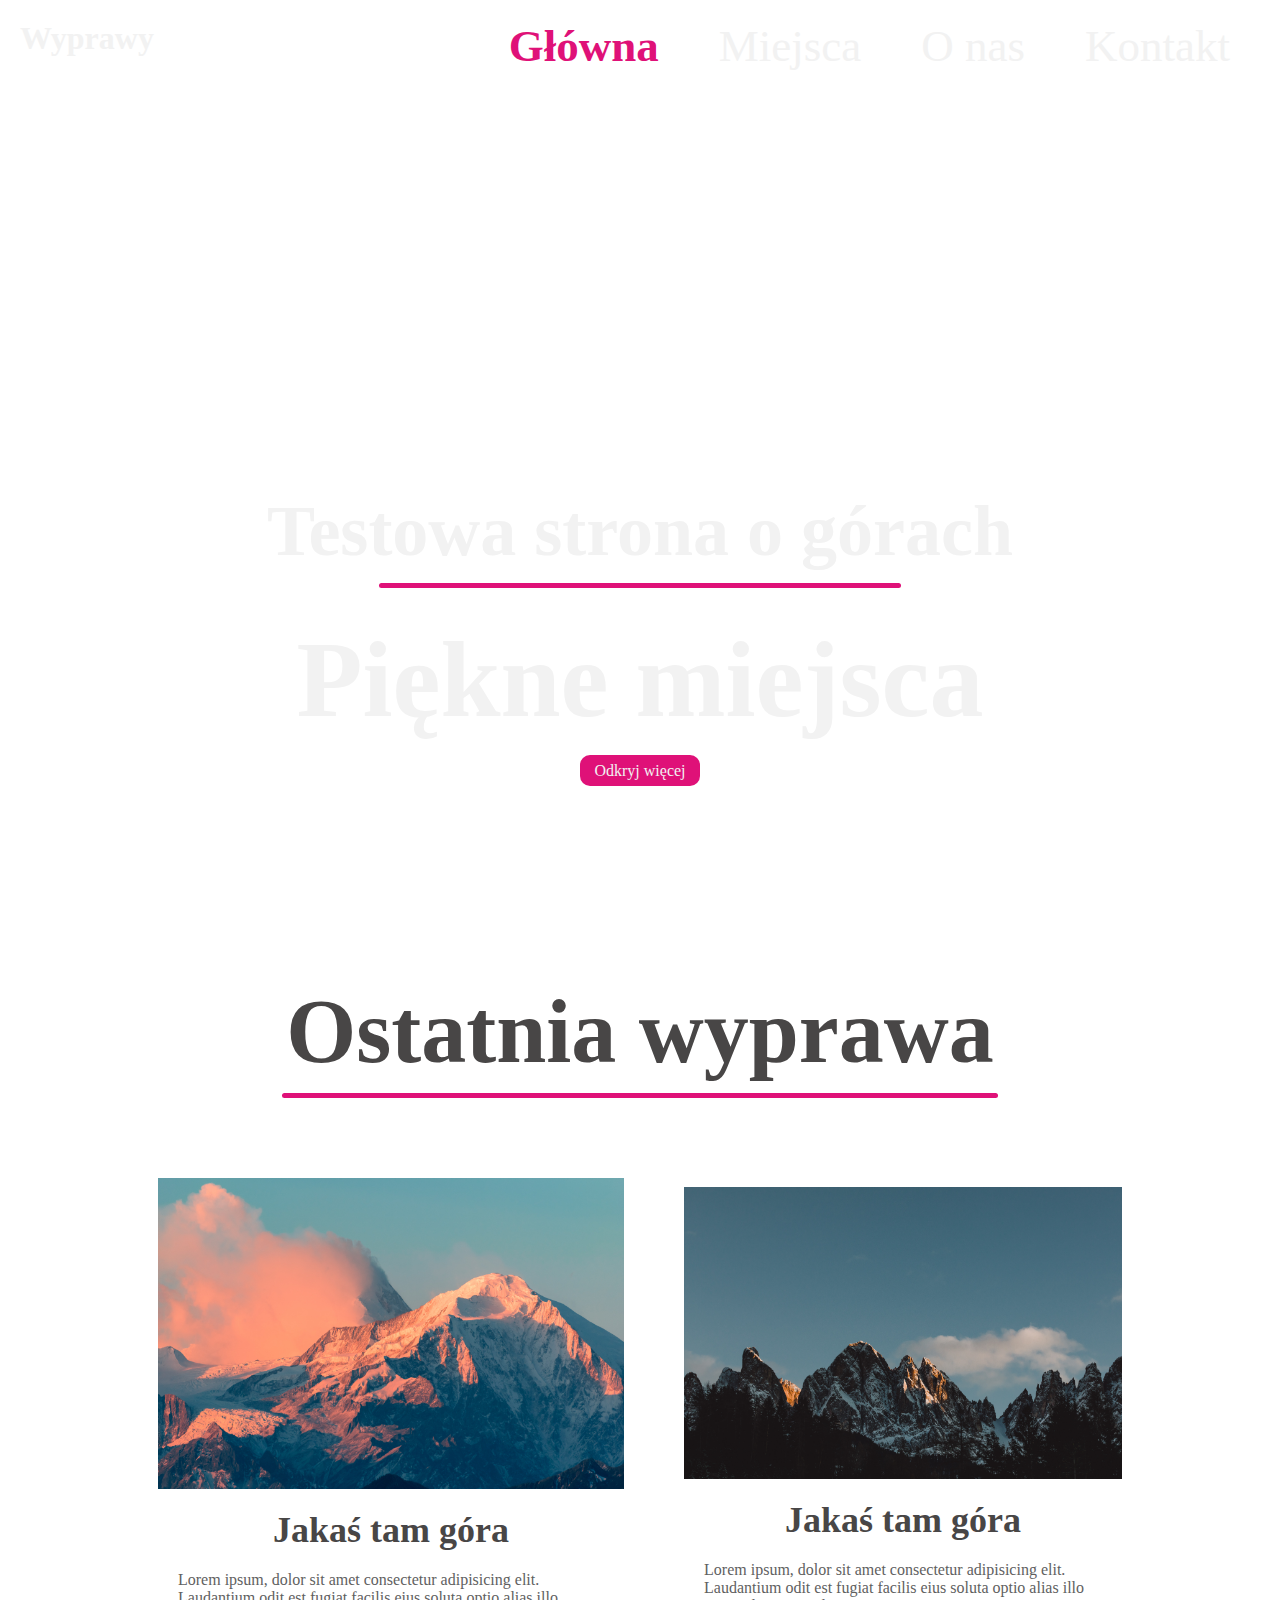
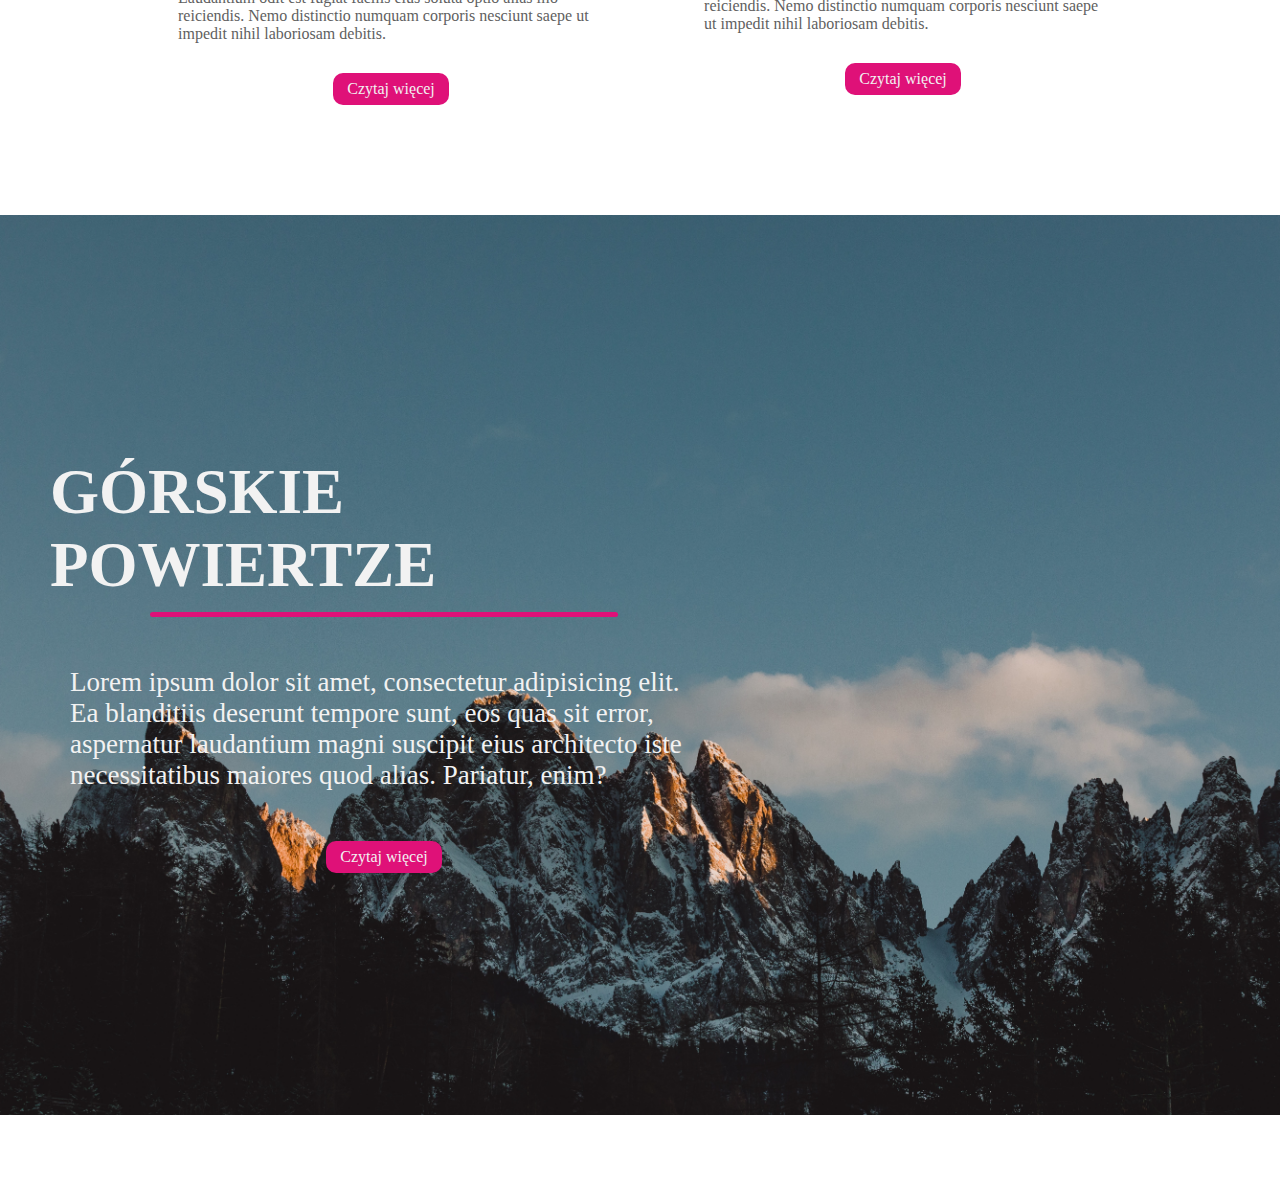
==== index.html @ 66a8bc94 "Sekcja postów, środkowa sekcja." ====
<!DOCTYPE html>
<html lang="pl">
<head>
    <meta charset="UTF-8">
    <meta http-equiv="X-UA-Compatible" content="IE=edge">
    <meta name="viewport" content="width=device-width, initial-scale=1.0">
    <link rel="stylesheet" href="./stle.css">
    <title>W górach</title>
</head>
<body>
    <nav class="navbar">
        <h1 class="logo">Wyprawy</h1>
        <ul href="" class="navlinks">
            <li class="active"><a href="#"></a>Główna</li>
            <li><a href="#"></a>Miejsca</li>
            <li><a href="#"></a>O nas</li>
            <li><a href="#"></a>Kontakt</li>
        </ul>
        <img src="./img/logo.png" alt="menu" id="menu" class="menu">
    </nav>

    <header>
        <div class="header-content">
            <h2>Testowa strona o górach</h2>
            <div class="line"></div>
            <h1>Piękne miejsca</h1>
            <a href="" class="more">Odkryj więcej</a>
        </div>
    </header>

    <section class="last">
        <div class="title">
            <h1>Ostatnia wyprawa</h1>
            <div class="line"></div>
        </div>
        <div class="row">
            <div class="col">
                <img src="./img/1.jpg" alt="" class="">
                <h4>Jakaś tam góra</h4>
                <p>Lorem ipsum, dolor sit amet consectetur adipisicing elit. Laudantium odit est fugiat facilis eius soluta optio alias illo reiciendis. Nemo distinctio numquam corporis nesciunt saepe ut impedit nihil laboriosam debitis.</p>
                <a href="" class="more">Czytaj więcej</a>
            </div>
                <div class="col">
                    <img src="./img/2.jpg" alt="" class="">
                    <h4>Jakaś tam góra</h4>
                    <p>Lorem ipsum, dolor sit amet consectetur adipisicing elit. Laudantium odit est fugiat facilis eius soluta optio alias illo reiciendis. Nemo distinctio numquam corporis nesciunt saepe ut impedit nihil laboriosam debitis.</p>
                    <a href="" class="more">Czytaj więcej</a>
                </div>
            </div>
        </div>
    </section>

    <section class="midsection">
        <div class="midcontent">
            <h1>GÓRSKIE POWIERTZE</h1>
            <div class="line"></div>
            <p>Lorem ipsum dolor sit amet, consectetur adipisicing elit. Ea blanditiis deserunt tempore sunt, eos quas sit error, aspernatur laudantium magni suscipit eius architecto iste necessitatibus maiores quod alias. Pariatur, enim?</p>
            <a href="" class="more">Czytaj więcej</a>
        </div>

    </section>


    <script src="./script.js" type="text/javascript"></script>
</body>
</html>
---- stle.css ----
*{
    margin: 0;
    padding: 0;
    box-sizing: border-box;

}

:root{
    --color: rgb(242, 242, 242);
    --pink: #df1178;
}

body, html{
    overflow-x: hidden;
}

@media only screen and (max-width: 850px){
    .menu{
        display: block !important;
    }
    .navbar{
        padding: 0px !important;
    }
    .logo{
        position: absolute;
        top: 30px;
        left: 30px;
    }
    .navlinks{
        flex-direction: column;
        width: 100%;
        height: 100vh;
        font-size: 30px;
        justify-content: center;
        background: #3b3b3b;
        transition: all 0.3s ease-out;
        margin-top: -100vh;
    }
    .mobile{
        margin-top: 0px;
        border-bottom-left-radius: 30%;
    }
    .navlinks li{
        margin: 30px auto !important;
    }

}

.menu{
    position: absolute;
    top: 20px;
    right: 20px;
    width: 50px;
    cursor: pointer;
    display: none;
}

.navbar{
    display: flex;
    justify-content: space-between;
    position: absolute;
    width: 100%;
    top: 0;
    left: 0;
    padding: 20px;
    color:var(--color);

}

.navlinks{
    display: flex;
    align-items: center;
    font-size: 5vmin;
}

.navlinks li{
    margin: 0 30px;
}

ul{
    list-style: none;
}

.active{
    color: var(--pink);
    font-weight: bold;
}

header{
    width: 100vw;
    height: 100vh;
    background-image: url("./img/4.jpg");
    background-position: bottom;
    background-size: cover;
    display: flex;
    align-items: flex-start;
    justify-content: center;
}

a{
    text-decoration: none;
}

.header-content{
    margin-top: auto;
    margin-bottom: 120px;
    color: var(--color);
    text-align: center;
}

.header-content h2{
    font-size: 8vmin;
}

.header-content h1{
    font-size: 12vmin;
    margin: 30px 0 20px 0;
}

.line{
    width: 70%;
    height: 5px;
    background: #df1178;
    margin: 10px auto;
    border-radius: 5px;
}

.more{
    padding: 7px 14px;
    background: #df1178;
    border-radius: 10px;
    color:var(--color);
}

section{
    width: 80%;
    margin: 80px auto;
}

.title{
    text-align: center;
    font-size: 5vmin;
    color: #484646;
}

.row{
    display: flex;
    align-items: center;
    width: 100%;
    justify-content: space-between;
}

.row .col {
    display: flex;
    flex-direction: column;
    align-items: center;
    margin: 30px;
}

.row .col img{
    width: 100%;
    object-fit: cover;
}

.last .row{
    margin-top: 50px;

}

h4{
    font-size: 4vmin;
    color: #484646;
    margin: 20px auto;
}

p{
    color: #5f5f5f;
    padding: 0px 20px;
}

.last .more{
    margin-top: 30px;
}

.midsection{
    display: flex;
    width: 100%;
    height: 100vh;
    background-image: url('./img/2.jpg');
    background-position: center;
    background-size: cover;
    background-repeat: no-repeat;
    align-items: center;
}

.midcontent{
    display: flex;
    width: 60%;
    padding: 50px;
    align-items: center;
    flex-direction: column;
    color: var(--color);
}

.midcontent h1{
    font-size: 7vmin;
}

.midcontent .line{
    margin-bottom: 50px;
}

.midcontent p{
    color:rgb(242, 242, 242);
    font-size: 3vmin;
}

.midcontent .more{
    margin-top: 50px;
}
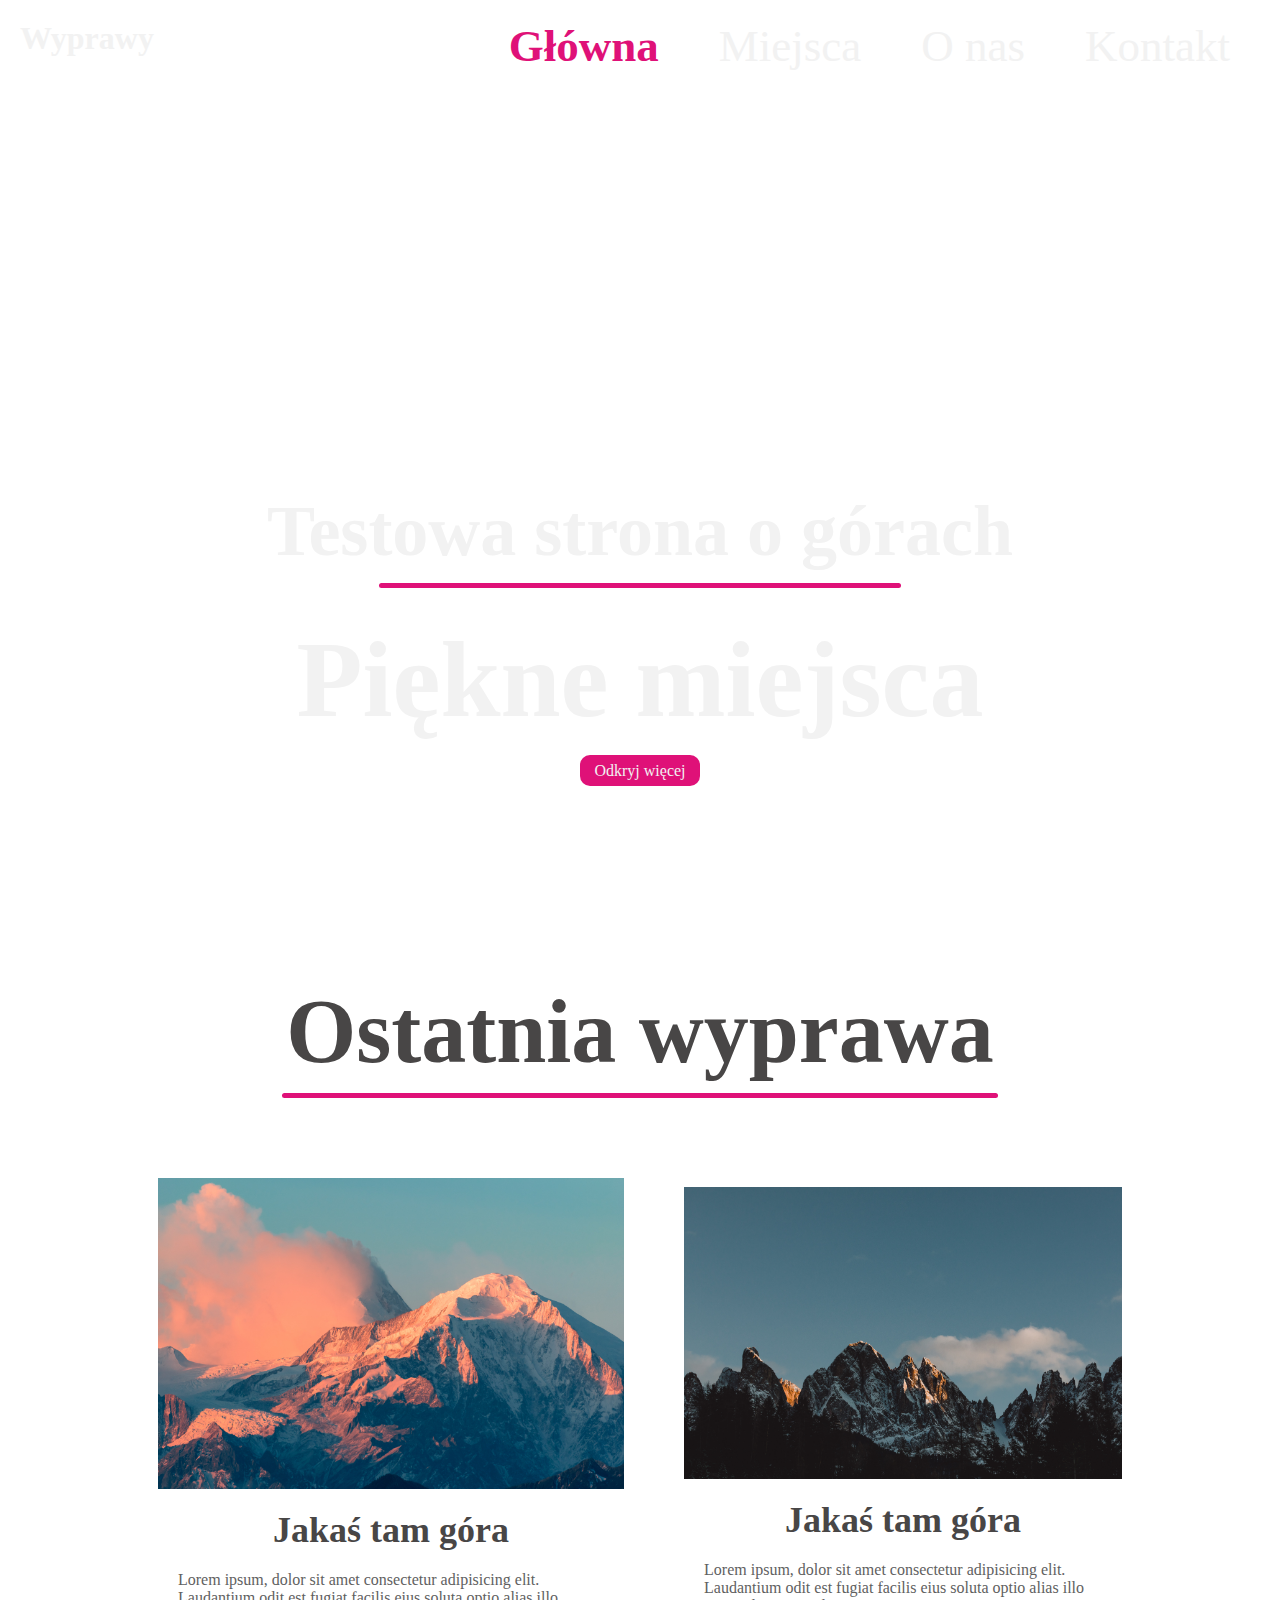
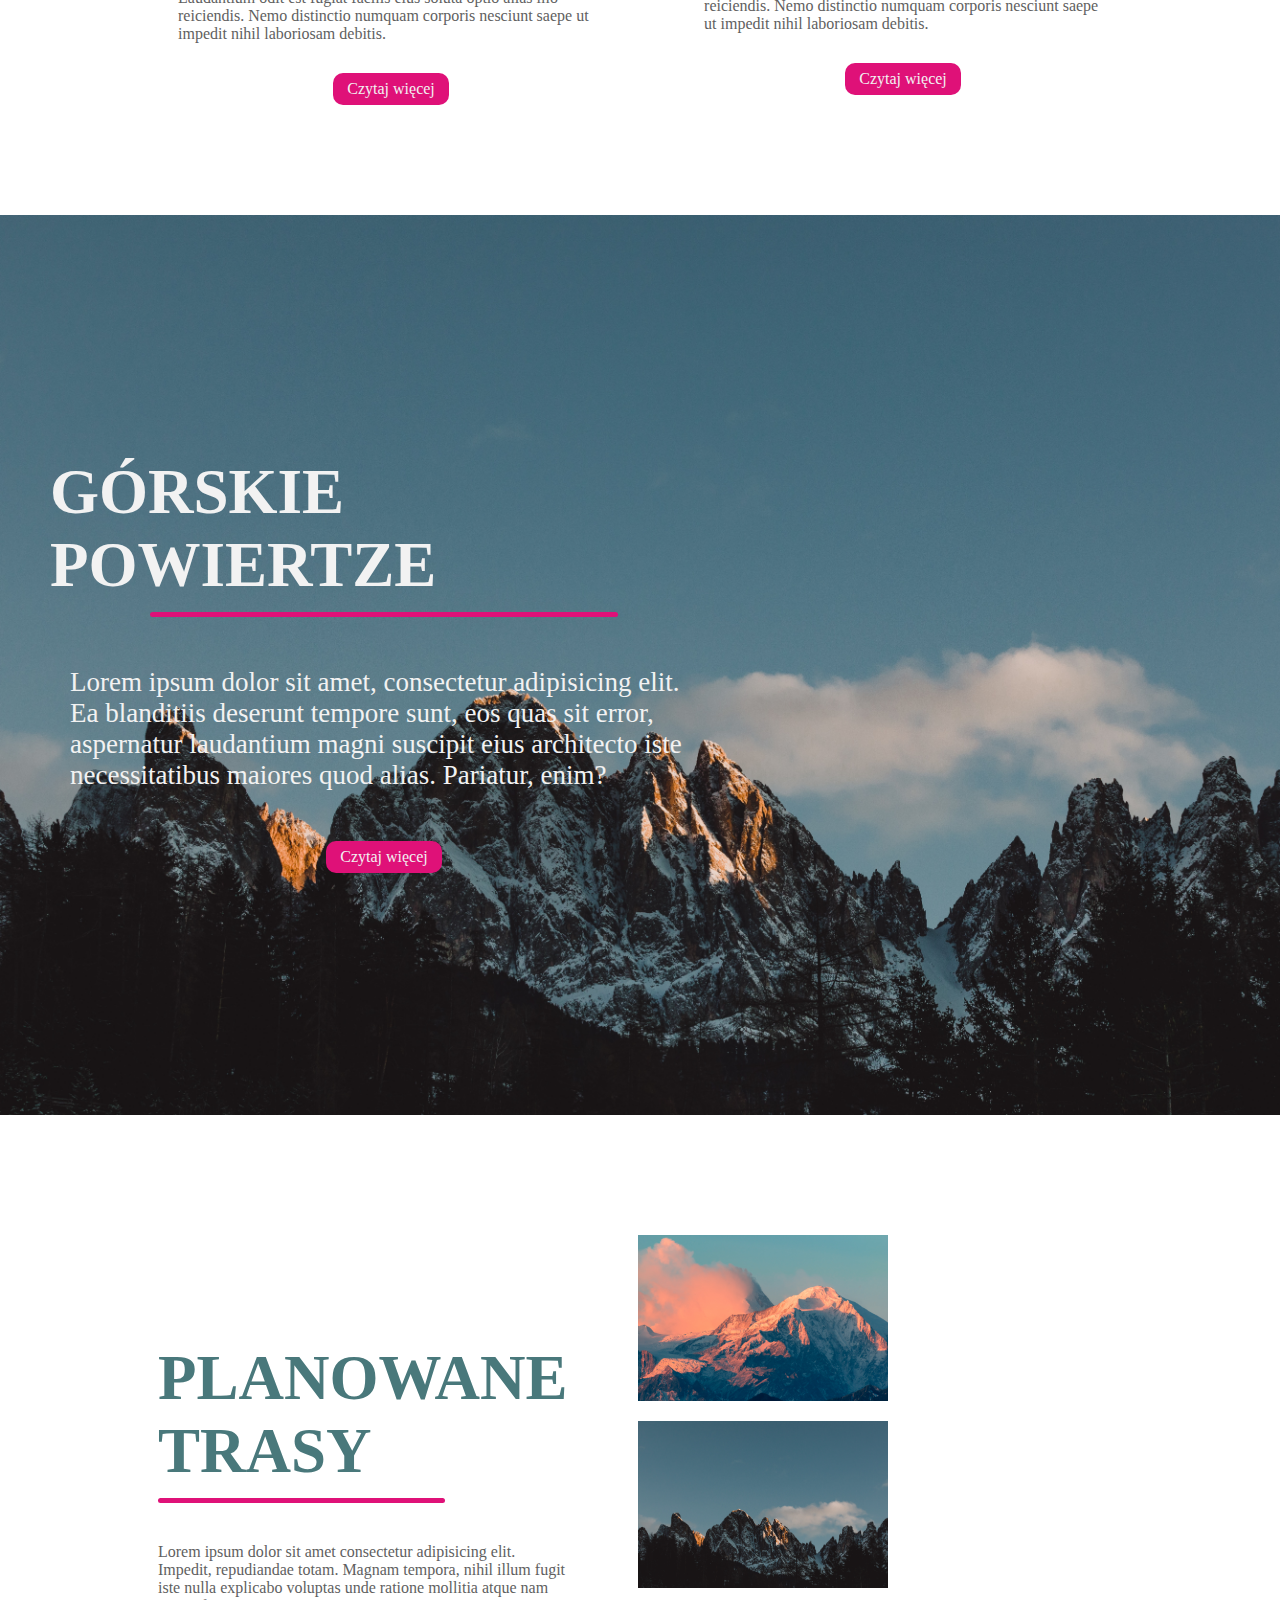
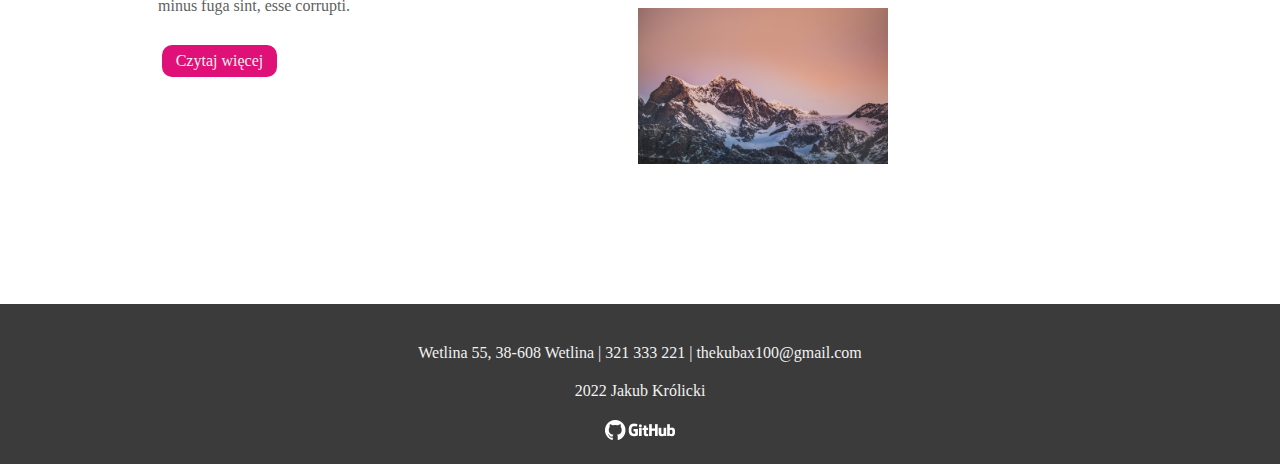
==== commit bcd260ba: "Sekcja galerii, stopka" ====
--- a/index.html
+++ b/index.html
@@ -60,6 +60,29 @@
 
     </section>
 
+    <section class="trips">
+        <div class="row">
+            <div class="col infocol">
+                <h1>PLANOWANE TRASY</h1>
+                <div class="line"></div>
+                <p>Lorem ipsum dolor sit amet consectetur adipisicing elit. Impedit, repudiandae totam. Magnam tempora, nihil illum fugit iste nulla explicabo voluptas unde ratione mollitia atque nam minus fuga sint, esse corrupti.</p>
+                <a href="" class="more">Czytaj więcej</a>
+            </div>
+            <div class="col imgcol">
+                <div class="gallery">
+                    <img src="./img/1.jpg" alt="" >
+                    <img src="./img/2.jpg" alt="" >
+                    <img src="./img/3.jpg" alt="" >
+                    <img src="./img/4.jpg" alt="" >
+                </div>
+            </div>
+        </div>
+    </section>
+
+    <section class="footer">
+        <p>Wetlina 55, 38-608 Wetlina | 321 333 221 | thekubax100@gmail.com</p>
+        <p>2022 Jakub Królicki</p><a href="https://github.com/Krolicki"><img src="./img/github2.png" alt=""></a>
+    </section>
 
     <script src="./script.js" type="text/javascript"></script>
 </body>
--- a/stle.css
+++ b/stle.css
@@ -217,4 +217,62 @@
 
 .midcontent .more{
     margin-top: 50px;
+}
+
+.trips .gallery{
+    display: flex !important;
+    flex-wrap: wrap !important;
+    width: 100%;
+    align-items: center;
+}
+
+.infocol{
+    width: 40%
+}
+
+.infocol .line{
+    margin-left: 0;
+}
+
+.infocol p{
+    padding: 0;
+    margin: 30px auto;
+}
+
+.infocol .more{
+    margin-left: -70%;
+}
+
+.imgcol{
+    width: 60%;
+}
+
+.infocol h1{
+   font-size: 7vmin;
+   color: #49787b; 
+}
+
+.gallery img{
+    max-width: 250px !important;
+    object-fit: cover;
+    margin: 10px;
+}
+
+.footer{
+    width: 100%;
+    min-height: 100px;
+    padding: 20px 80px;
+    margin: 0;
+    background: #3b3b3b;
+    text-align: center;
+}
+
+.footer p{
+    color: var(--color);
+    margin: 20px auto;
+    padding: 20px auto;
+}
+
+.footer img{
+    max-width: 70px;
 }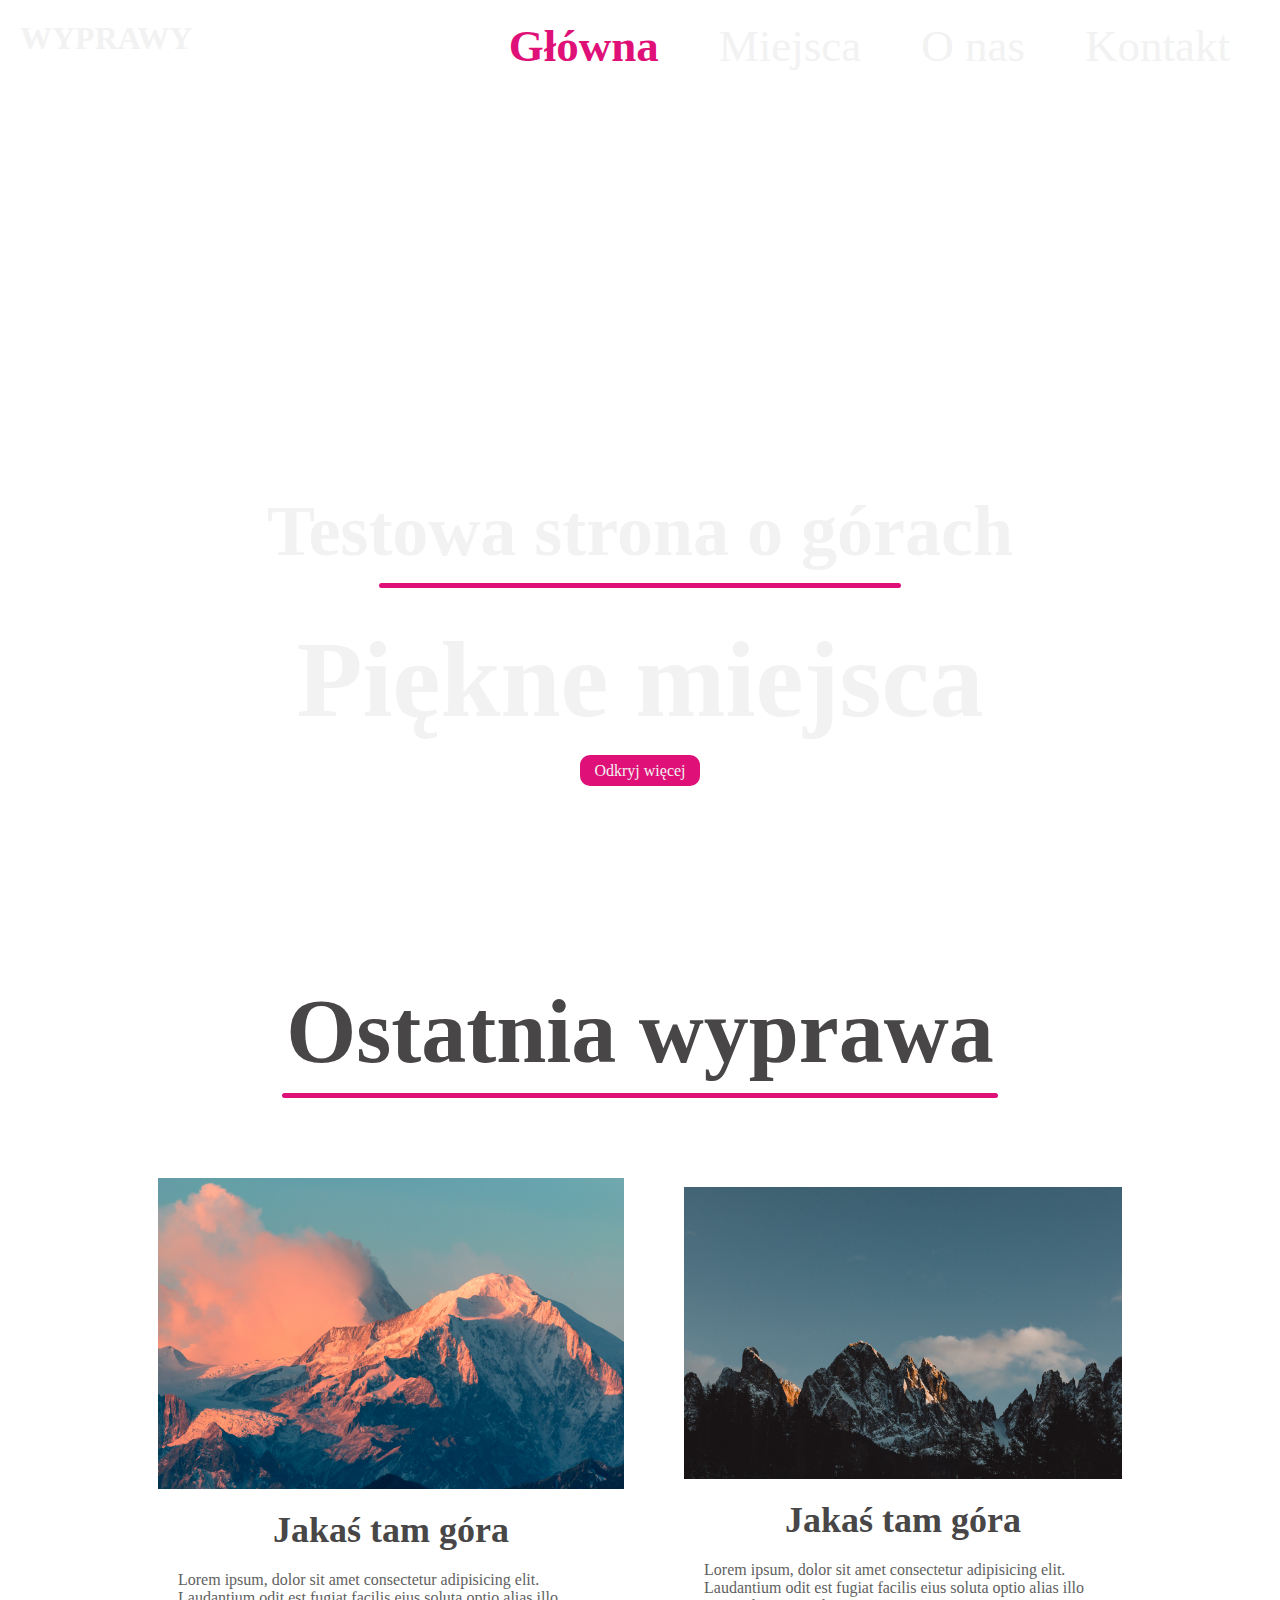
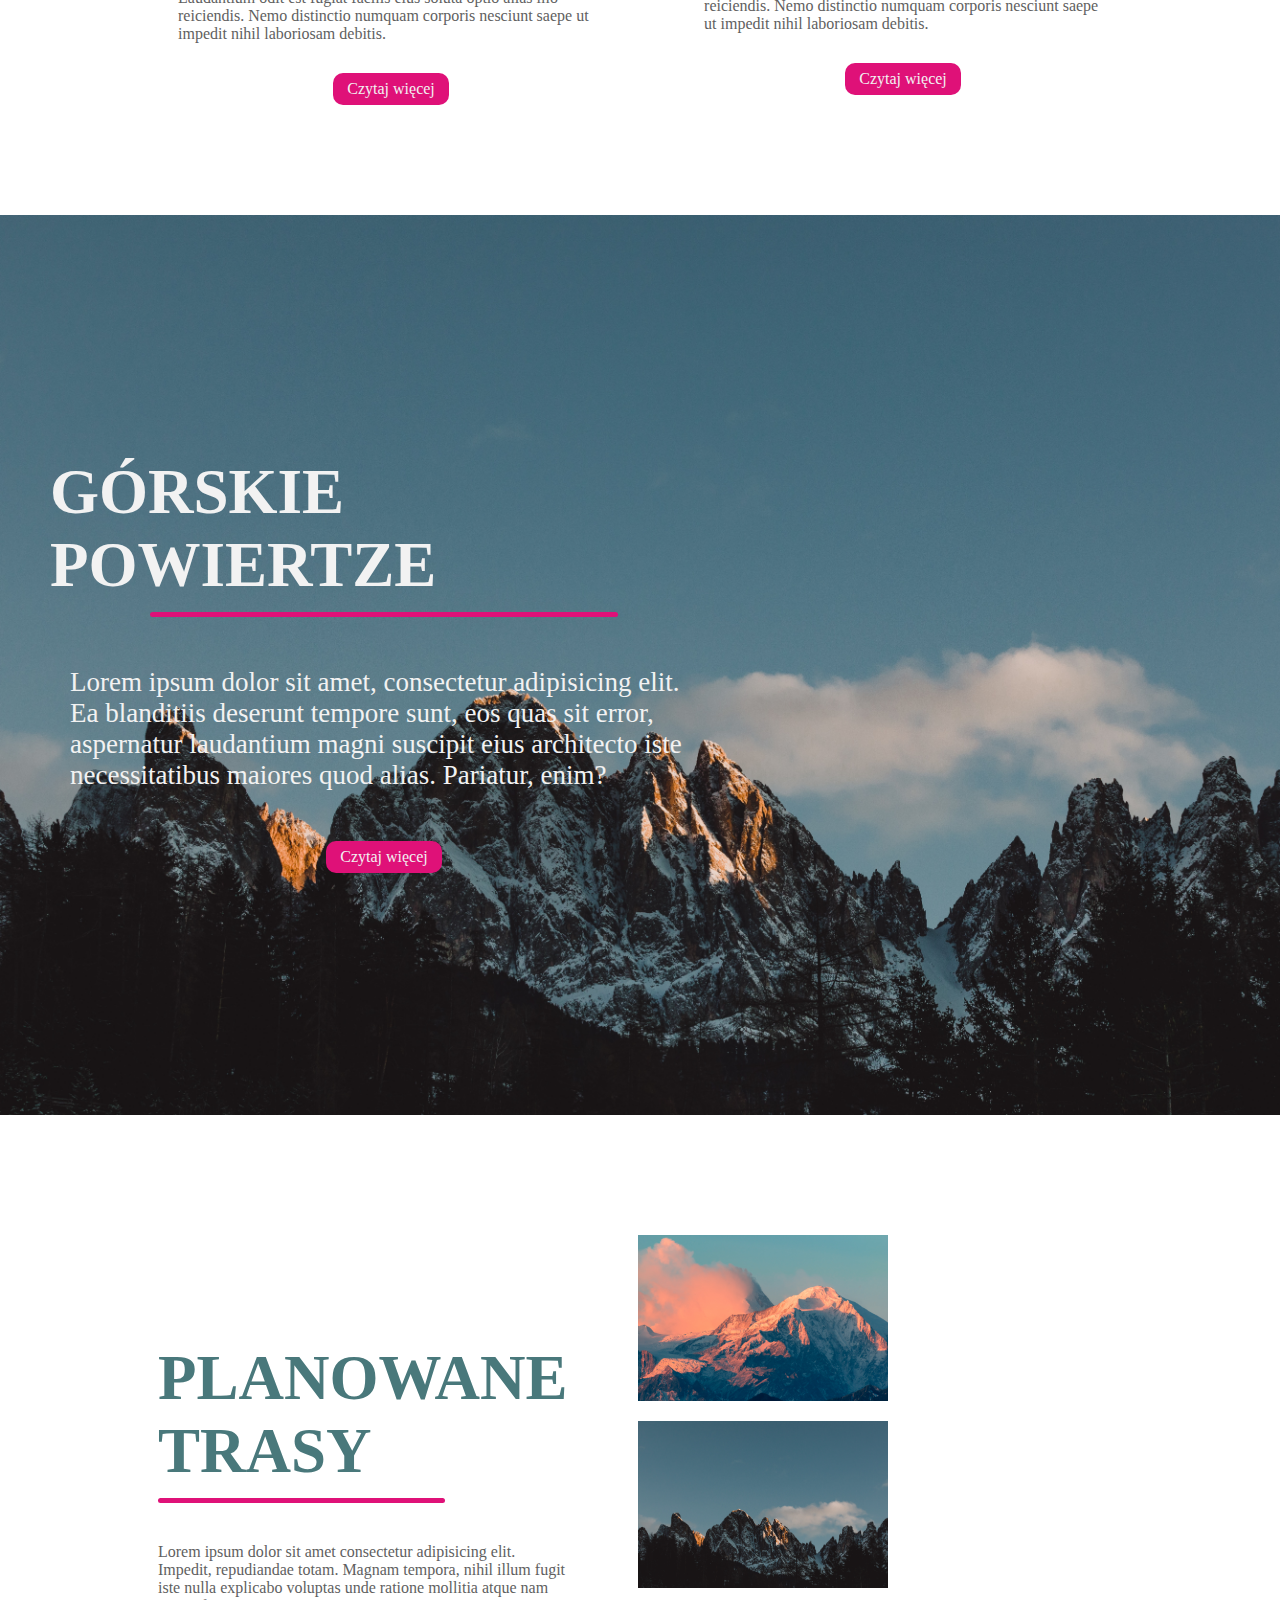
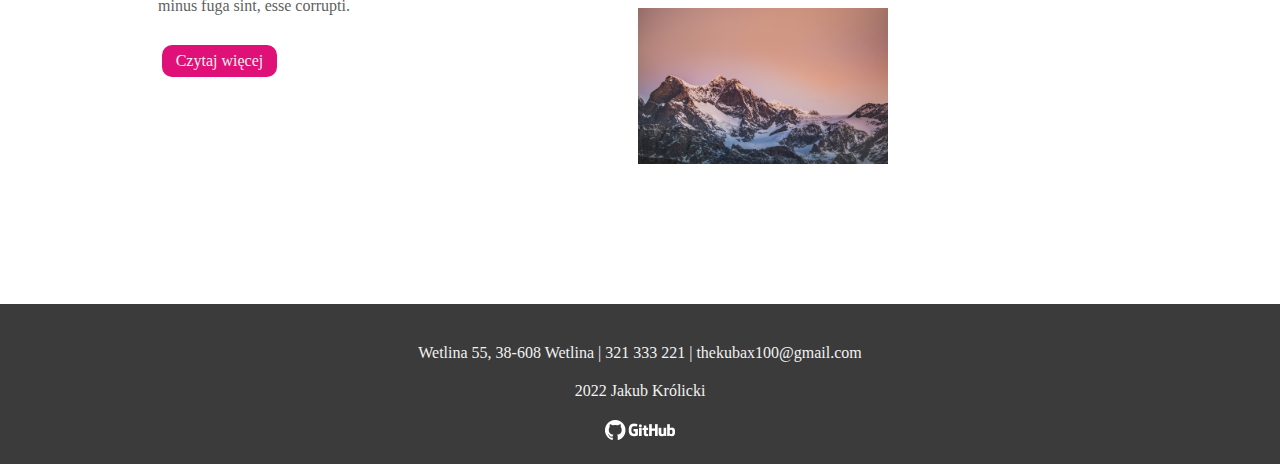
==== commit 28cce658: "Strona główna - wersja mobilna" ====
--- a/index.html
+++ b/index.html
@@ -9,7 +9,7 @@
 </head>
 <body>
     <nav class="navbar">
-        <h1 class="logo">Wyprawy</h1>
+        <h1 class="logo">WYPRAWY</h1>
         <ul href="" class="navlinks">
             <li class="active"><a href="#"></a>Główna</li>
             <li><a href="#"></a>Miejsca</li>
@@ -81,7 +81,8 @@
 
     <section class="footer">
         <p>Wetlina 55, 38-608 Wetlina | 321 333 221 | thekubax100@gmail.com</p>
-        <p>2022 Jakub Królicki</p><a href="https://github.com/Krolicki"><img src="./img/github2.png" alt=""></a>
+        <p>2022 Jakub Królicki</p><a href="https://github.com/Krolicki">
+        <img src="./img/github2.png" alt=""></a>
     </section>
 
     <script src="./script.js" type="text/javascript"></script>
--- a/stle.css
+++ b/stle.css
@@ -12,6 +12,7 @@
 
 body, html{
     overflow-x: hidden;
+    scroll-behavior: smooth;
 }
 
 @media only screen and (max-width: 850px){
@@ -43,8 +44,27 @@
     .navlinks li{
         margin: 30px auto !important;
     }
-
-}
+    .row{
+        flex-direction: column;
+    }
+    .col img{
+        max-width: 90%;
+    }
+    .midcontent{
+        width: 100% !important;
+        text-align: center;
+    }
+    .gallery{
+        justify-content: center;
+        align-items: center;
+    }
+    .gallery img{
+        width: 100%;
+    }
+    .footer{
+        padding: 10px;
+    }
+}/* end of mobile */
 
 .menu{
     position: absolute;
@@ -275,4 +295,22 @@
 
 .footer img{
     max-width: 70px;
+}
+
+img{
+    transition: transform .3s ease;
+}
+
+img:hover{
+    transform: scale(1.1);
+}
+
+.more:hover{
+    background: var(--color);
+    color: var(--pink);
+    box-shadow: 2px 2px 5px rgba(0, 0, 0, 0.356);
+}
+
+.navlinks:hover{
+    cursor: pointer;
 }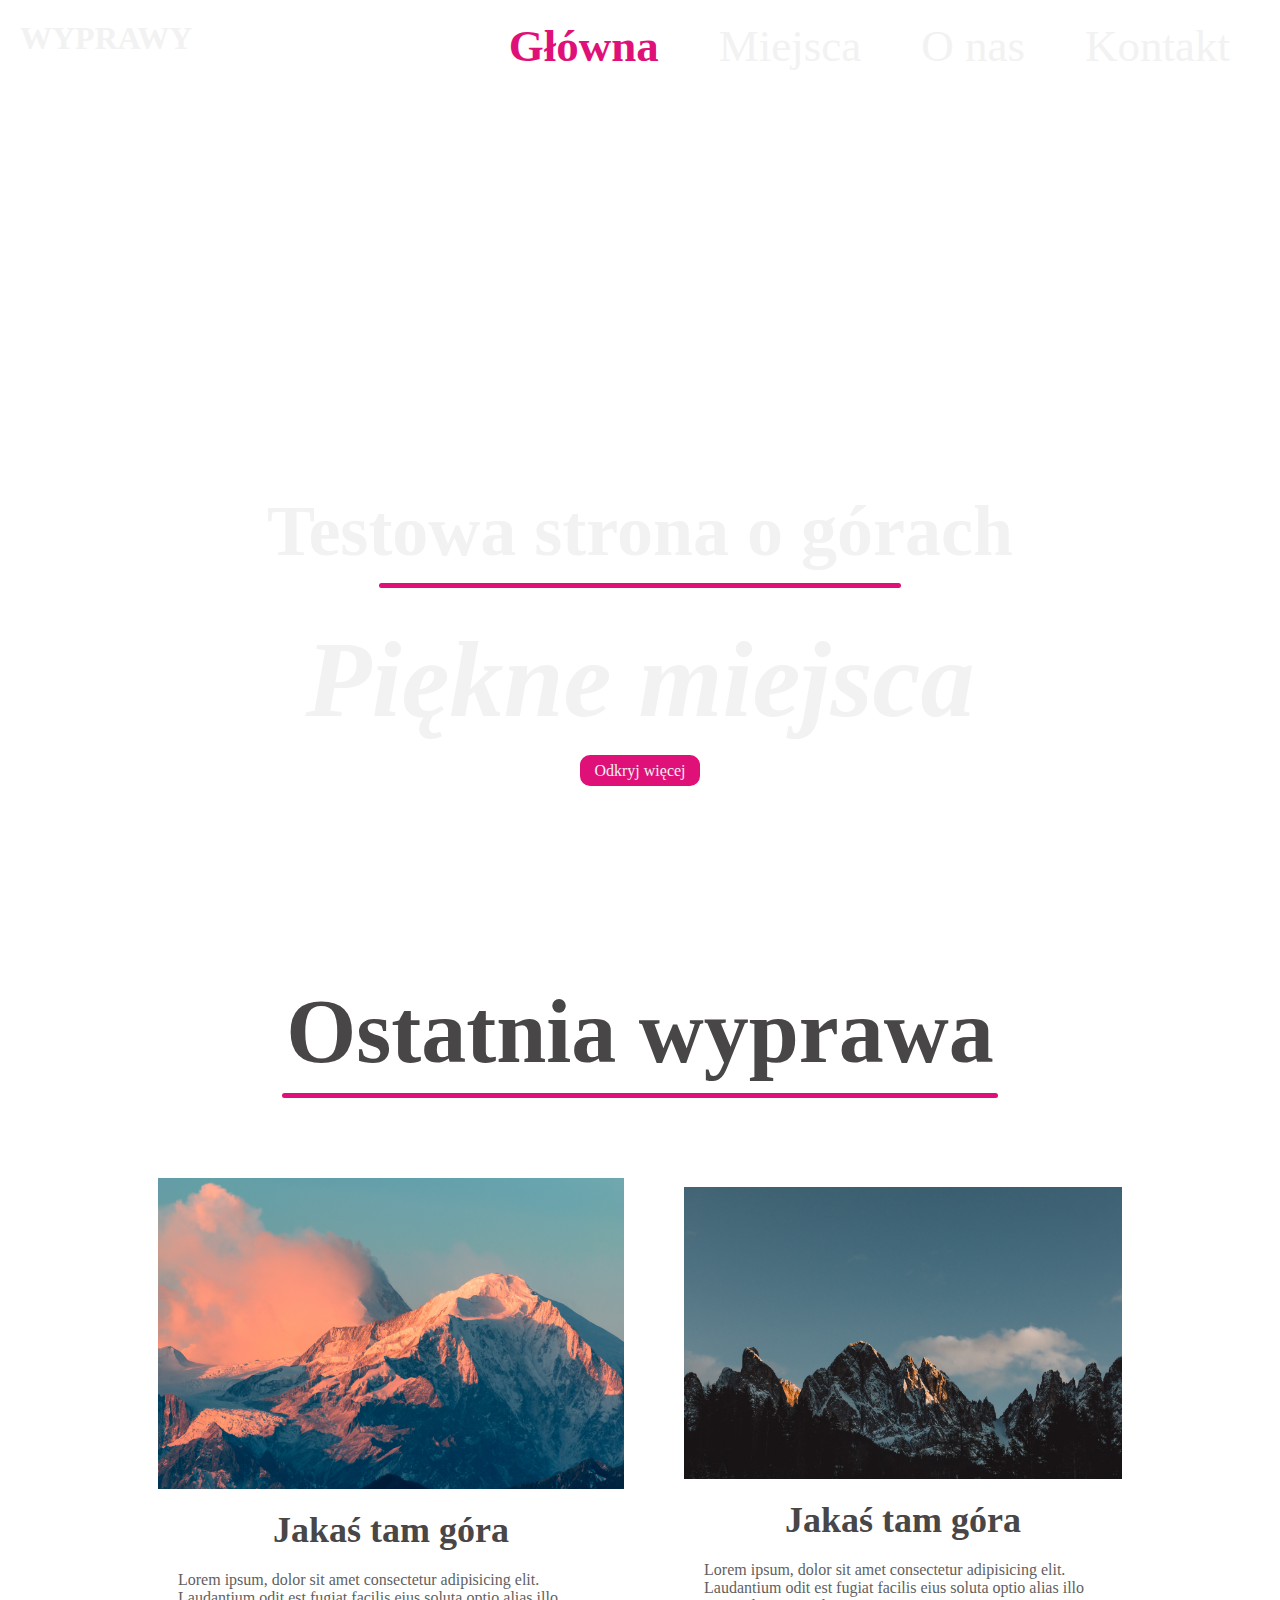
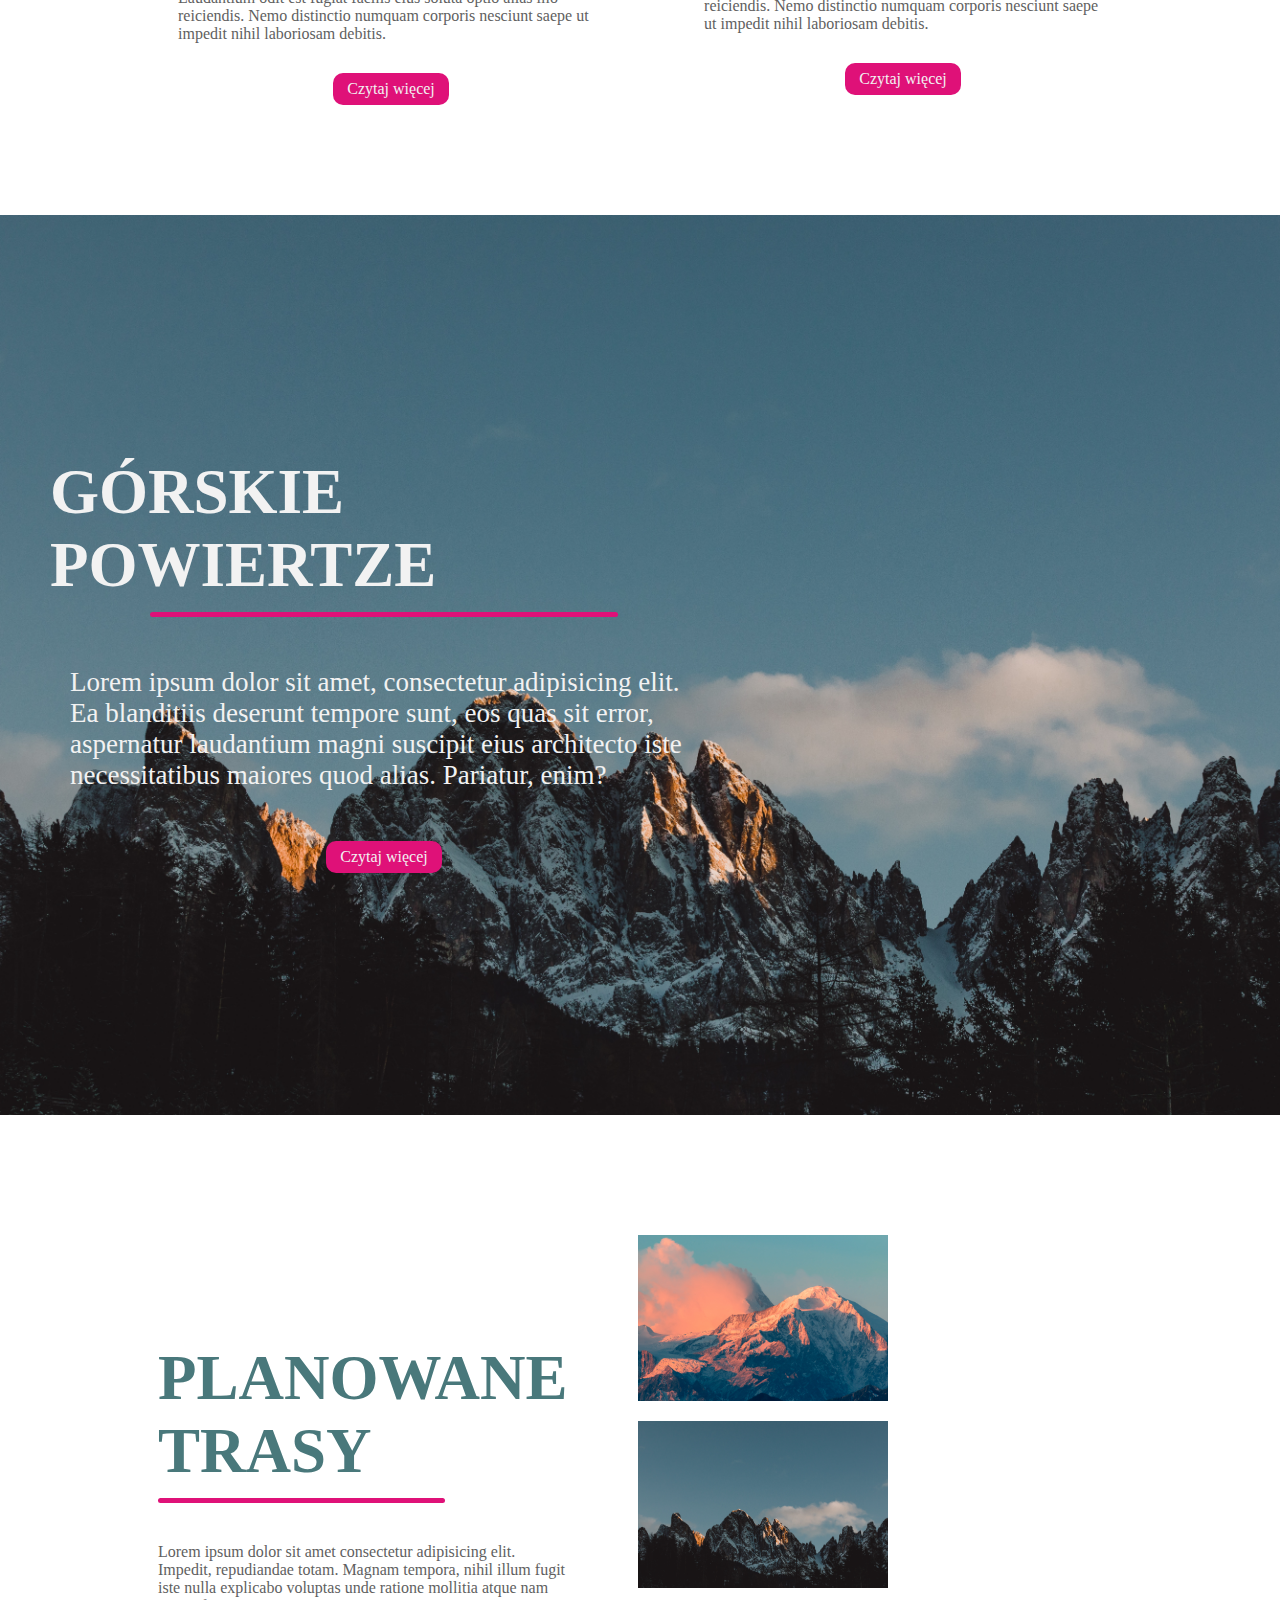
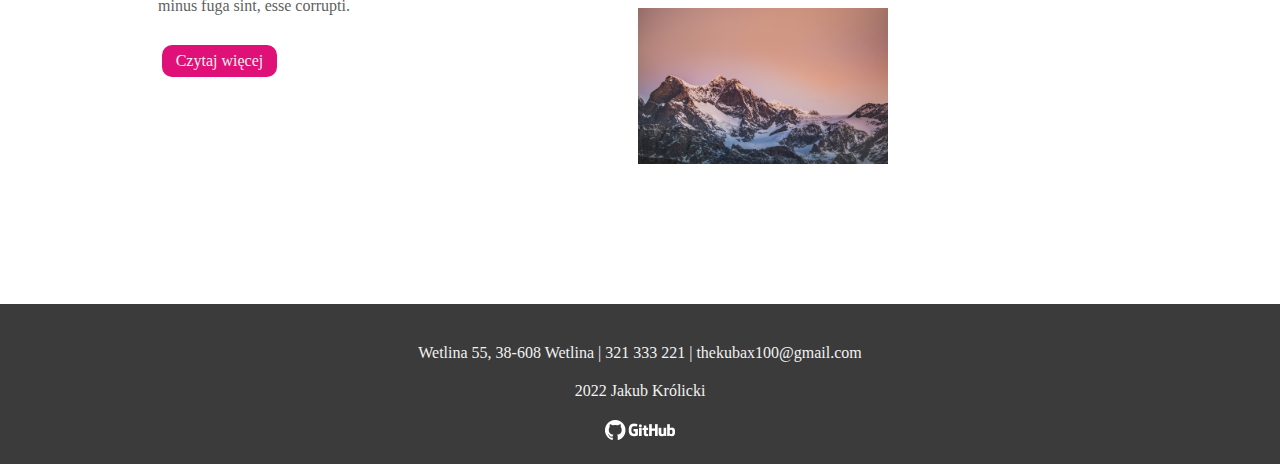
==== commit b426784d: "Strona "kontakt", animacje" ====
--- a/index.html
+++ b/index.html
@@ -4,7 +4,7 @@
     <meta charset="UTF-8">
     <meta http-equiv="X-UA-Compatible" content="IE=edge">
     <meta name="viewport" content="width=device-width, initial-scale=1.0">
-    <link rel="stylesheet" href="./stle.css">
+    <link rel="stylesheet" href="./style.css">
     <title>W górach</title>
 </head>
 <body>
@@ -14,7 +14,7 @@
             <li class="active"><a href="#"></a>Główna</li>
             <li><a href="#"></a>Miejsca</li>
             <li><a href="#"></a>O nas</li>
-            <li><a href="#"></a>Kontakt</li>
+            <li><a href="./views/contact.html">Kontakt</a></li>
         </ul>
         <img src="./img/logo.png" alt="menu" id="menu" class="menu">
     </nav>
@@ -24,7 +24,7 @@
             <h2>Testowa strona o górach</h2>
             <div class="line"></div>
             <h1>Piękne miejsca</h1>
-            <a href="" class="more">Odkryj więcej</a>
+            <a href="./views/contact.html" class="more">Odkryj więcej</a>
         </div>
     </header>
 
@@ -55,7 +55,7 @@
             <h1>GÓRSKIE POWIERTZE</h1>
             <div class="line"></div>
             <p>Lorem ipsum dolor sit amet, consectetur adipisicing elit. Ea blanditiis deserunt tempore sunt, eos quas sit error, aspernatur laudantium magni suscipit eius architecto iste necessitatibus maiores quod alias. Pariatur, enim?</p>
-            <a href="" class="more">Czytaj więcej</a>
+            <a href="./views/contact.html" class="more">Czytaj więcej</a>
         </div>
 
     </section>
@@ -79,11 +79,15 @@
         </div>
     </section>
 
-    <section class="footer">
+    <footer>
         <p>Wetlina 55, 38-608 Wetlina | 321 333 221 | thekubax100@gmail.com</p>
         <p>2022 Jakub Królicki</p><a href="https://github.com/Krolicki">
         <img src="./img/github2.png" alt=""></a>
-    </section>
+    </footer>
+
+    <a href="#" class="top">
+        <img src="./img/top.png" alt="" class="topimg">
+    </a>
 
     <script src="./script.js" type="text/javascript"></script>
 </body>
--- a/style.css
+++ b/style.css
@@ -0,0 +1,376 @@
+*{
+    margin: 0;
+    padding: 0;
+    box-sizing: border-box;
+
+}
+
+:root{
+    --color: rgb(242, 242, 242);
+    --pink: #df1178;
+}
+
+body, html{
+    overflow-x: hidden;
+    scroll-behavior: smooth;
+    font-family: 'Times New Roman', Times, serif;
+}
+
+@media only screen and (max-width: 850px){
+    .menu{
+        display: block !important;
+    }
+    section{
+        width: 100%;
+    }
+    .navbar{
+        padding: 0px !important;
+    }
+    .logo{
+        position: absolute;
+        top: 30px;
+        left: 30px;
+    }
+    .navlinks{
+        flex-direction: column;
+        width: 100%;
+        height: 100vh;
+        font-size: 7vmin !important;
+        justify-content: center;
+        background: #3b3b3b;
+        transition: all 0.3s ease-out;
+        margin-top: -100vh;
+    }
+    .mobile{
+        margin-top: 0px;
+        border-bottom-left-radius: 30%;
+    }
+    .navlinks li{
+        margin: 30px auto !important;
+    }
+    .row{
+        flex-direction: column;
+    }
+    .col img{
+        max-width: 90%;
+    }
+    .midcontent{
+        width: 100% !important;
+        text-align: center;
+    }
+    .gallery{
+        justify-content: center;
+        align-items: center;
+    }
+    .gallery img{
+        width: 100%;
+    }
+    .map iframe{
+        width: 60vmin;
+        height: 300px;
+    }
+    .footer{
+        padding: 10px;
+    }
+}/* end of mobile */
+
+.menu{
+    position: absolute;
+    top: 20px;
+    right: 20px;
+    width: 50px;
+    cursor: pointer;
+    display: none;
+}
+
+.navbar{
+    display: flex;
+    justify-content: space-between;
+    position: absolute;
+    width: 100%;
+    top: 0;
+    left: 0;
+    padding: 20px;
+    color:var(--color);
+
+}
+
+.navlinks{
+    display: flex;
+    align-items: center;
+    font-size: 5vmin;
+}
+
+.navlinks li{
+    margin: 0 30px;
+}
+
+.navlinks a{
+    text-decoration: none;
+    color: var(--color);
+}
+
+ul{
+    list-style: none;
+}
+
+.active{
+    color: var(--pink);
+    font-weight: bold;
+}
+
+header{
+    width: 100vw;
+    height: 100vh;
+    background-image: url("./img/4.jpg");
+    background-position: bottom;
+    background-size: cover;
+    display: flex;
+    align-items: flex-start;
+    justify-content: center;
+}
+
+a{
+    text-decoration: none;
+}
+
+.header-content{
+    margin-top: auto;
+    margin-bottom: 60px;
+    color: var(--color);
+    text-align: center;
+    opacity: 0;
+    transition: all 2s;
+}
+
+.header-content h2{
+    font-size: 8vmin;
+}
+
+.header-content h1{
+    font-style: oblique;
+    font-size: 12vmin;
+    margin: 30px 0 20px 0;
+}
+
+.line{
+    width: 70%;
+    height: 5px;
+    background: #df1178;
+    margin: 10px auto;
+    border-radius: 5px;
+}
+
+.more{
+    padding: 7px 14px;
+    background: #df1178;
+    border-radius: 10px;
+    color:var(--color);
+}
+
+section{
+    width: 80%;
+    margin: 80px auto;
+}
+
+.title{
+    text-align: center;
+    font-size: 5vmin;
+    color: #484646;
+}
+
+.row{
+    display: flex;
+    align-items: center;
+    width: 100%;
+    justify-content: space-between;
+}
+
+.row .col {
+    display: flex;
+    flex-direction: column;
+    align-items: center;
+    margin: 30px;
+}
+
+.row .col img{
+    width: 100%;
+    object-fit: cover;
+}
+
+.last .row{
+    margin-top: 50px;
+
+}
+
+h4{
+    font-size: 4vmin;
+    color: #484646;
+    margin: 20px auto;
+}
+
+p{
+    color: #5f5f5f;
+    padding: 0px 20px;
+}
+
+.last .more{
+    margin-top: 30px;
+}
+
+.midsection{
+    display: flex;
+    width: 100%;
+    height: 100vh;
+    background-image: url('./img/2.jpg');
+    background-position: center;
+    background-size: cover;
+    background-repeat: no-repeat;
+    align-items: center;
+}
+
+.midcontent{
+    display: flex;
+    width: 60%;
+    padding: 50px;
+    align-items: center;
+    flex-direction: column;
+    color: var(--color);
+}
+
+.midcontent h1{
+    font-size: 7vmin;
+}
+
+.midcontent .line{
+    margin-bottom: 50px;
+}
+
+.midcontent p{
+    color:rgb(242, 242, 242);
+    font-size: 3vmin;
+}
+
+.midcontent .more{
+    margin-top: 50px;
+}
+
+.trips .gallery{
+    display: flex !important;
+    flex-wrap: wrap !important;
+    width: 100%;
+    align-items: center;
+}
+
+.infocol{
+    width: 40%;
+}
+
+.infocol .line{
+    margin-left: 0;
+}
+
+.infocol p{
+    padding: 0;
+    margin: 30px auto 30px 0px;
+}
+
+.infocol .more{
+    margin-left: -70%;
+}
+
+.imgcol{
+    width: 60%;
+}
+
+.infocol h1{
+   font-size: 7vmin;
+   color: #49787b;
+   margin-right: auto; 
+}
+
+.gallery img{
+    max-width: 250px !important;
+    object-fit: cover;
+    margin: 10px;
+}
+
+footer{
+    width: 100%;
+    min-height: 100px;
+    padding: 20px 80px;
+    margin: 0;
+    background: #3b3b3b;
+    text-align: center;
+}
+
+footer p{
+    color: var(--color);
+    margin: 20px auto;
+    padding: 20px auto;
+}
+
+footer img{
+    max-width: 70px;
+}
+
+img{
+    transition: transform .3s ease;
+}
+
+img:hover{
+    transform: scale(1.1);
+}
+
+.more:hover{
+    background: var(--color);
+    color: var(--pink);
+    box-shadow: 2px 2px 5px rgba(0, 0, 0, 0.356);
+}
+
+.navlinks:hover{
+    cursor: pointer;
+}
+
+.top{
+   position: fixed; 
+   bottom: 16px;
+   right: 32px;
+   opacity: 0;
+   pointer-events: none;
+   transition: all 0.3s;
+}
+
+.topimg{
+    width: 50px;
+    border-radius: 50%;
+}
+
+.top.active{
+    bottom: 32px;
+    pointer-events: auto;
+    opacity: 1;
+}
+
+.anim{
+    margin-bottom: 120px;
+    opacity: 1;
+}
+
+.contact{
+    text-align: left;
+    margin: 0px auto 0px 0px;
+}
+
+.contact p{
+    margin-top: 5px;
+    margin-bottom: 0px;
+}
+
+.contact a{
+    color: #5f5f5f;
+}
+
+.map{
+    margin-left: auto;
+}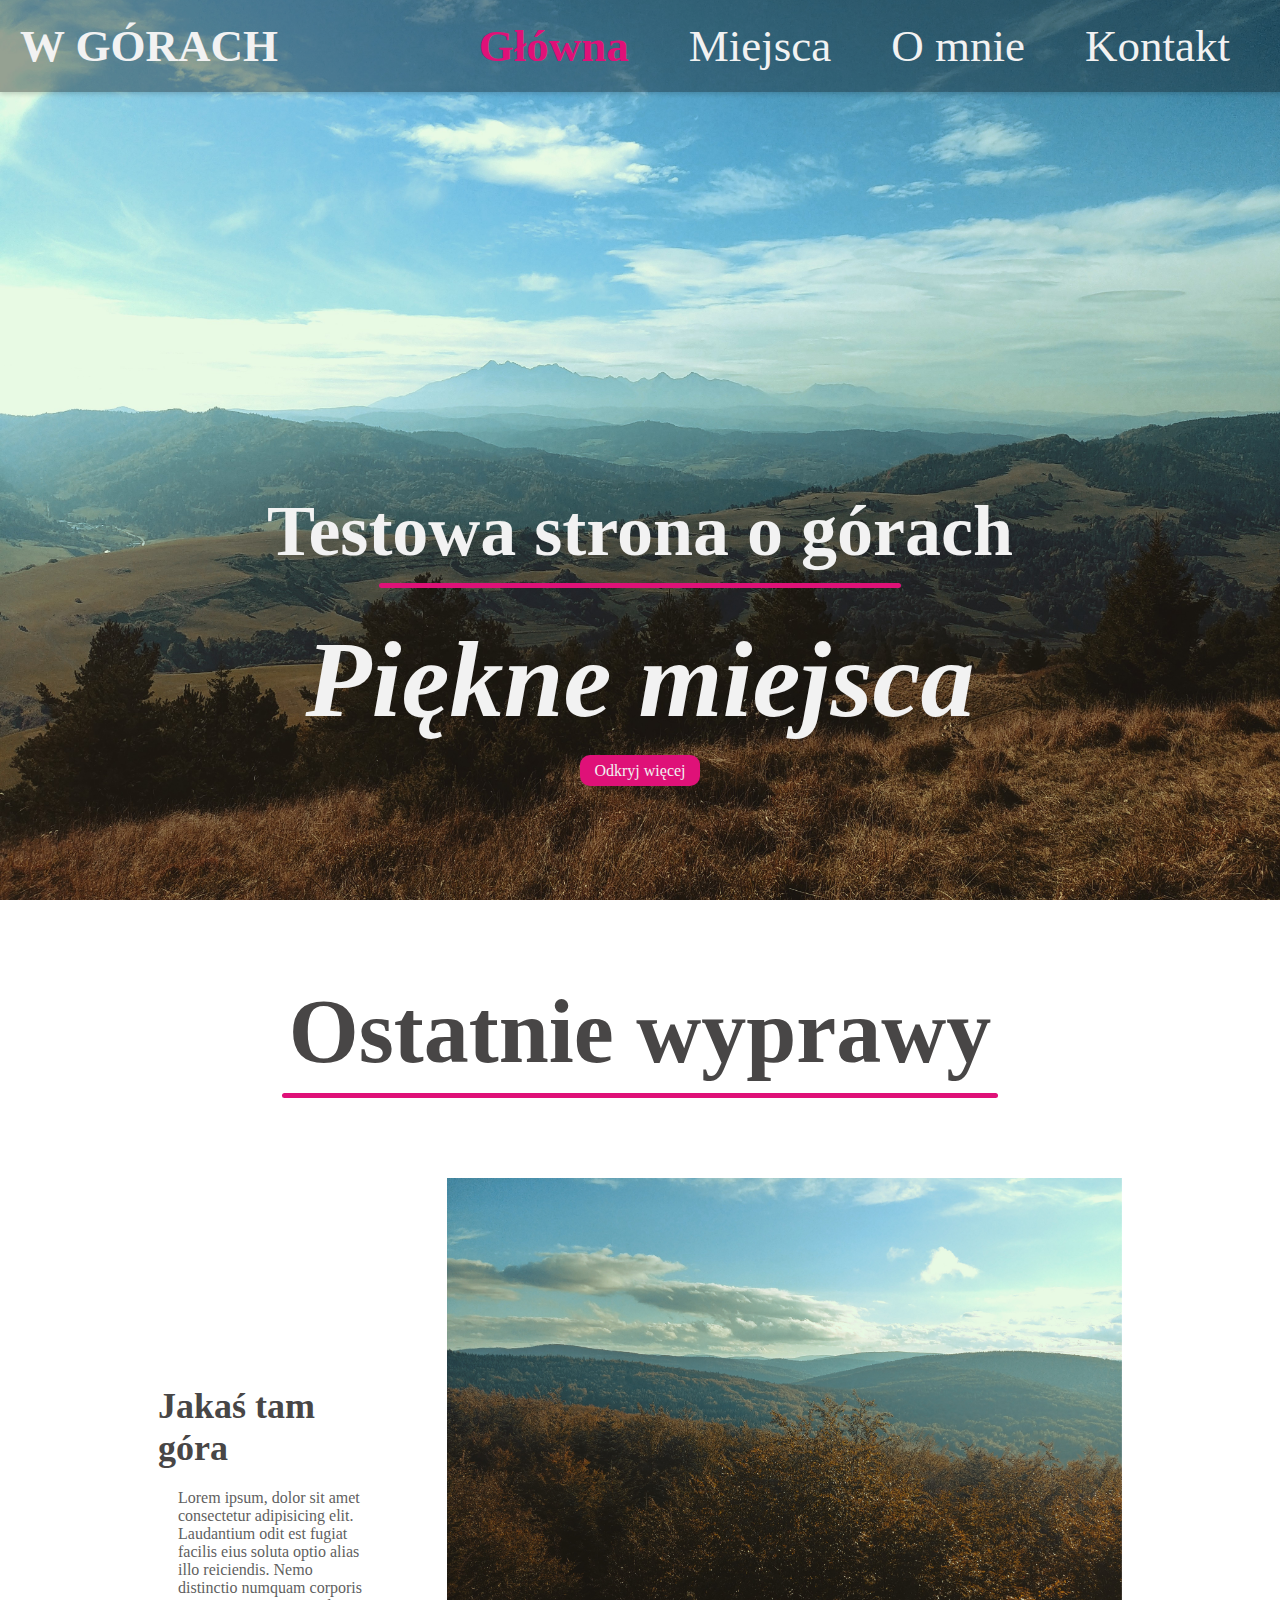
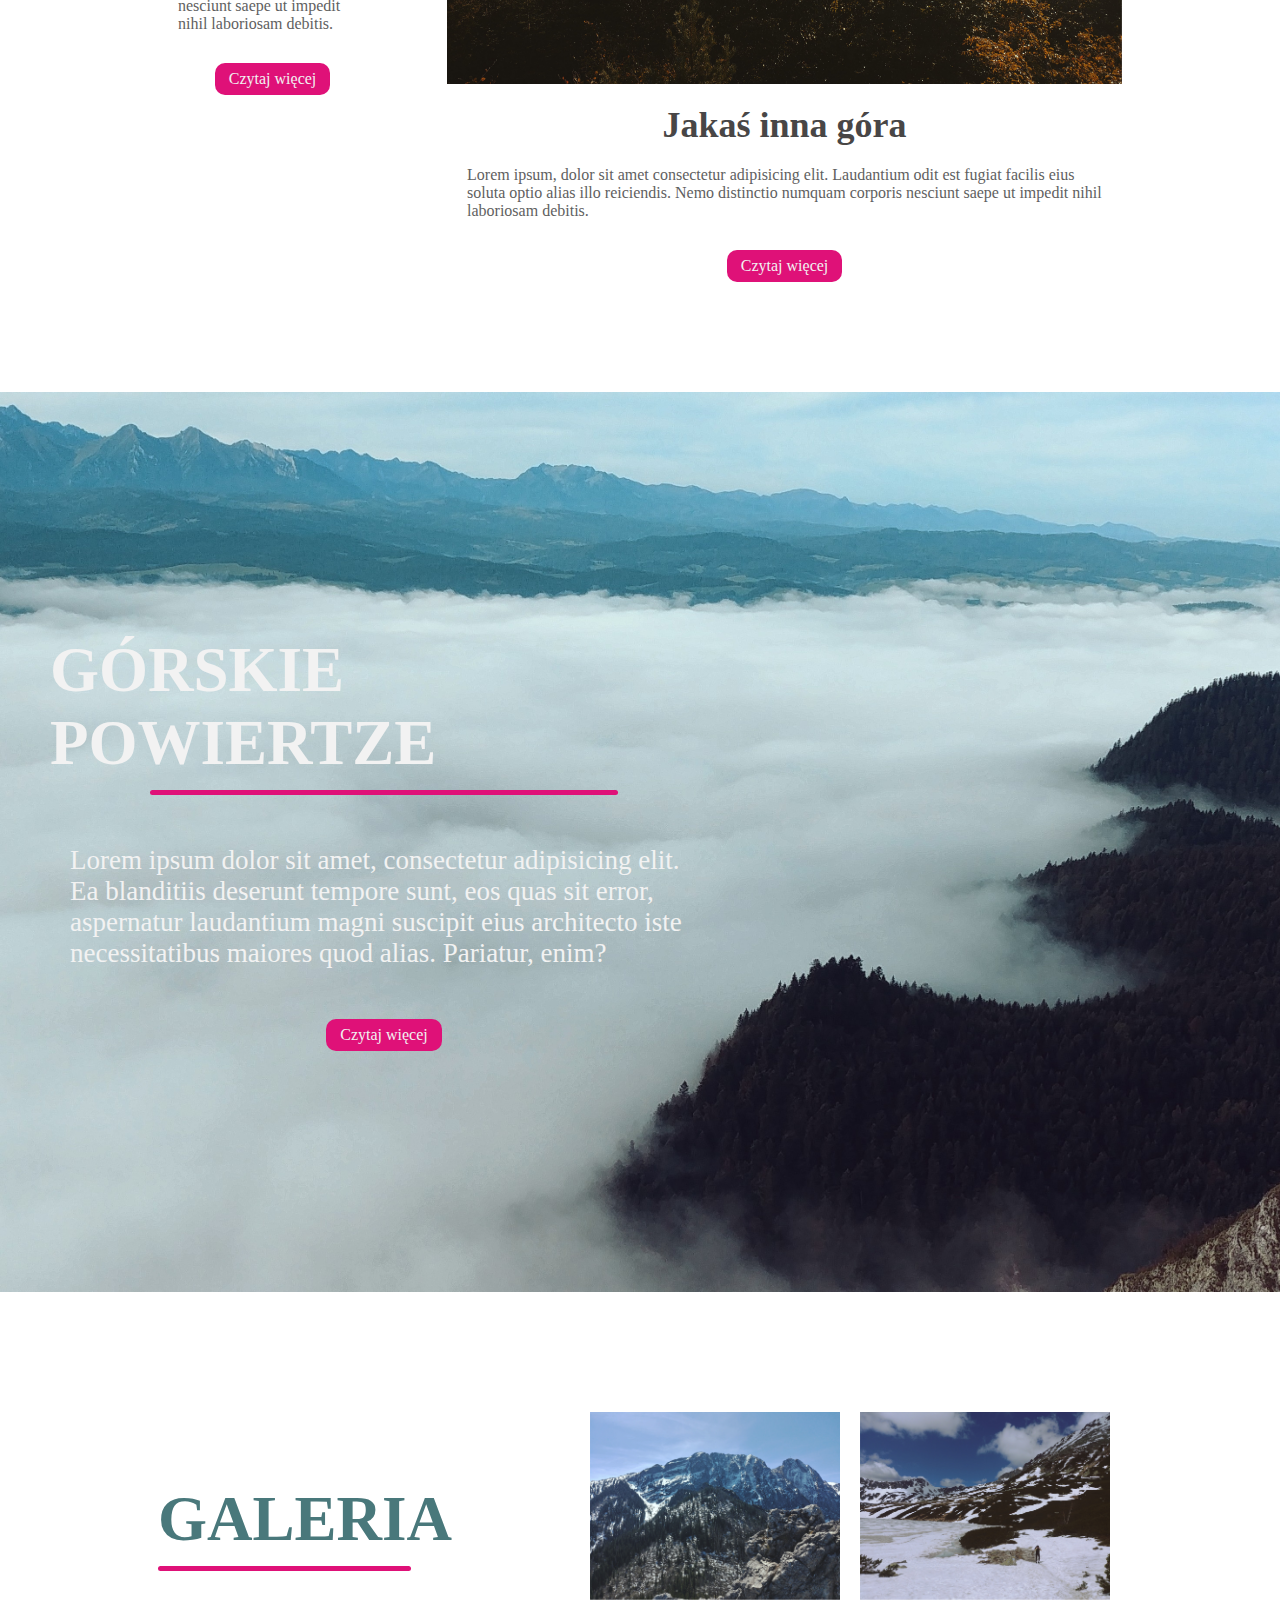
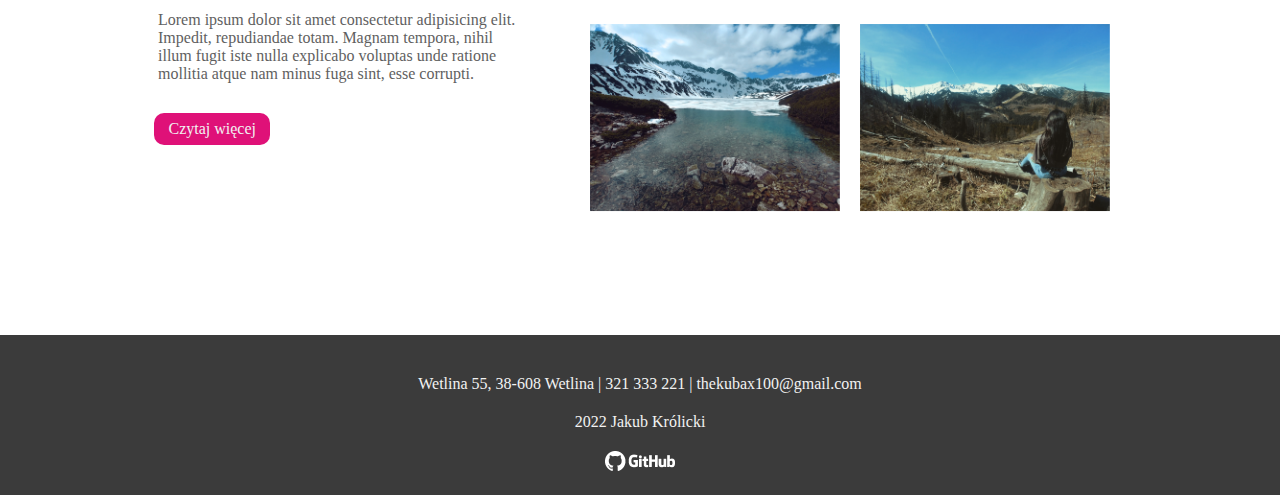
==== commit 180edf41: "Zmiana zdjęć, strona "o mnie", naprawa błędów." ====
--- a/index.html
+++ b/index.html
@@ -9,11 +9,11 @@
 </head>
 <body>
     <nav class="navbar">
-        <h1 class="logo">WYPRAWY</h1>
+        <a href="./index.html"><h1 class="logo">W GÓRACH</h1></a>
         <ul href="" class="navlinks">
             <li class="active"><a href="#"></a>Główna</li>
             <li><a href="#"></a>Miejsca</li>
-            <li><a href="#"></a>O nas</li>
+            <li><a href="./views/about.html">O mnie</a></li>
             <li><a href="./views/contact.html">Kontakt</a></li>
         </ul>
         <img src="./img/logo.png" alt="menu" id="menu" class="menu">
@@ -30,19 +30,19 @@
 
     <section class="last">
         <div class="title">
-            <h1>Ostatnia wyprawa</h1>
+            <h1>Ostatnie wyprawy</h1>
             <div class="line"></div>
         </div>
         <div class="row">
             <div class="col">
-                <img src="./img/1.jpg" alt="" class="">
+                <img src="./img/7.jpg" alt="" class="">
                 <h4>Jakaś tam góra</h4>
                 <p>Lorem ipsum, dolor sit amet consectetur adipisicing elit. Laudantium odit est fugiat facilis eius soluta optio alias illo reiciendis. Nemo distinctio numquam corporis nesciunt saepe ut impedit nihil laboriosam debitis.</p>
                 <a href="" class="more">Czytaj więcej</a>
             </div>
                 <div class="col">
-                    <img src="./img/2.jpg" alt="" class="">
-                    <h4>Jakaś tam góra</h4>
+                    <img src="./img/10.jpg" alt="" class="">
+                    <h4>Jakaś inna góra</h4>
                     <p>Lorem ipsum, dolor sit amet consectetur adipisicing elit. Laudantium odit est fugiat facilis eius soluta optio alias illo reiciendis. Nemo distinctio numquam corporis nesciunt saepe ut impedit nihil laboriosam debitis.</p>
                     <a href="" class="more">Czytaj więcej</a>
                 </div>
@@ -63,17 +63,17 @@
     <section class="trips">
         <div class="row">
             <div class="col infocol">
-                <h1>PLANOWANE TRASY</h1>
+                <h1>GALERIA</h1>
                 <div class="line"></div>
                 <p>Lorem ipsum dolor sit amet consectetur adipisicing elit. Impedit, repudiandae totam. Magnam tempora, nihil illum fugit iste nulla explicabo voluptas unde ratione mollitia atque nam minus fuga sint, esse corrupti.</p>
                 <a href="" class="more">Czytaj więcej</a>
             </div>
             <div class="col imgcol">
                 <div class="gallery">
-                    <img src="./img/1.jpg" alt="" >
-                    <img src="./img/2.jpg" alt="" >
-                    <img src="./img/3.jpg" alt="" >
-                    <img src="./img/4.jpg" alt="" >
+                    <a href="./img/6.jpg"><img src="./img/6.jpg" alt="" ></a>
+                    <a href="./img/11.jpg"><img src="./img/11.jpg" alt="" ></a>
+                    <a href="./img/9.jpg"><img src="./img/9.jpg" alt="" ></a>
+                    <a href="./img/5.jpg"><img src="./img/5.jpg" alt="" ></a>
                 </div>
             </div>
         </div>
@@ -81,8 +81,8 @@
 
     <footer>
         <p>Wetlina 55, 38-608 Wetlina | 321 333 221 | thekubax100@gmail.com</p>
-        <p>2022 Jakub Królicki</p><a href="https://github.com/Krolicki">
-        <img src="./img/github2.png" alt=""></a>
+        <p>2022 Jakub Królicki</p>
+        <a href="https://github.com/Krolicki"><img src="./img/github.png" alt=""></a>
     </footer>
 
     <a href="#" class="top">
--- a/style.css
+++ b/style.css
@@ -69,10 +69,20 @@
         width: 60vmin;
         height: 300px;
     }
+    .about .row{
+        width: 80% !important;
+    }
     .footer{
         padding: 10px;
     }
 }/* end of mobile */
+
+img {
+    -webkit-backface-visibility: hidden; 
+    -ms-transform: translateZ(0); /* IE 9 */
+    -webkit-transform: translateZ(0); /* Chrome, Safari, Opera */
+    transform: translateZ(0);
+}
 
 .menu{
     position: absolute;
@@ -92,7 +102,13 @@
     left: 0;
     padding: 20px;
     color:var(--color);
-
+    background: rgba(0, 0, 0, 0.356);
+    box-shadow: 0px 2px 5px rgba(0, 0, 0, 0.173);
+}
+
+.navbar a{
+    text-decoration: none;
+    color: var(--color);
 }
 
 .navlinks{
@@ -110,6 +126,10 @@
     color: var(--color);
 }
 
+.navbar h1{
+    font-size: 5vmin;
+}
+
 ul{
     list-style: none;
 }
@@ -122,7 +142,7 @@
 header{
     width: 100vw;
     height: 100vh;
-    background-image: url("./img/4.jpg");
+    background-image: url("./img/8.jpg");
     background-position: bottom;
     background-size: cover;
     display: flex;
@@ -222,7 +242,7 @@
     display: flex;
     width: 100%;
     height: 100vh;
-    background-image: url('./img/2.jpg');
+    background-image: url('./img/12.jpg');
     background-position: center;
     background-size: cover;
     background-repeat: no-repeat;
@@ -373,4 +393,27 @@
 
 .map{
     margin-left: auto;
+}
+
+.about .row{
+    display: flex;
+    align-items: center;
+    justify-content: center;
+    flex-direction: column;
+    width: 40%;
+    font-size: 3vmin;
+    margin: 0px auto;
+    text-align: center;
+}
+
+.about img{
+    width: 20vmin;
+    border-radius: 50%;
+    margin: 10px auto 20px;
+}
+
+.about h1{
+    font-size: 7vmin;
+    color: #49787b;
+    margin: 0px auto; 
 }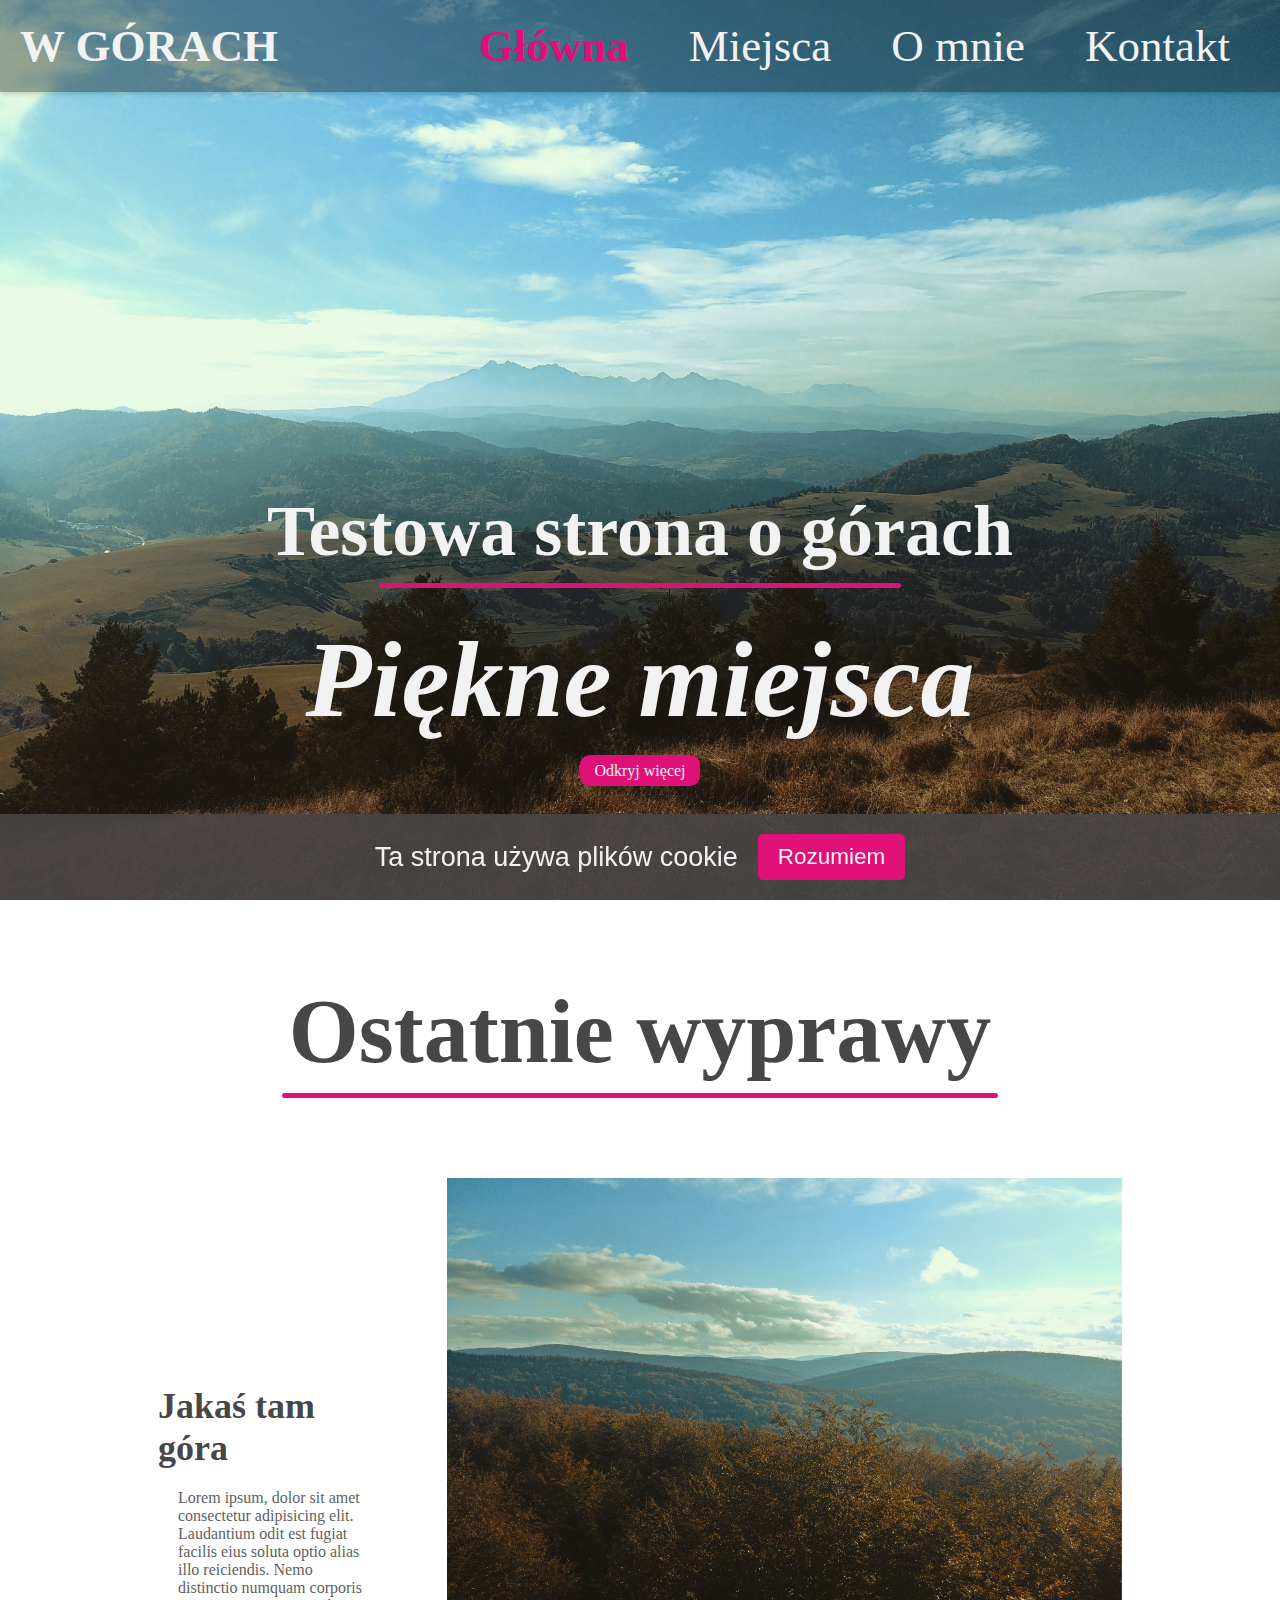
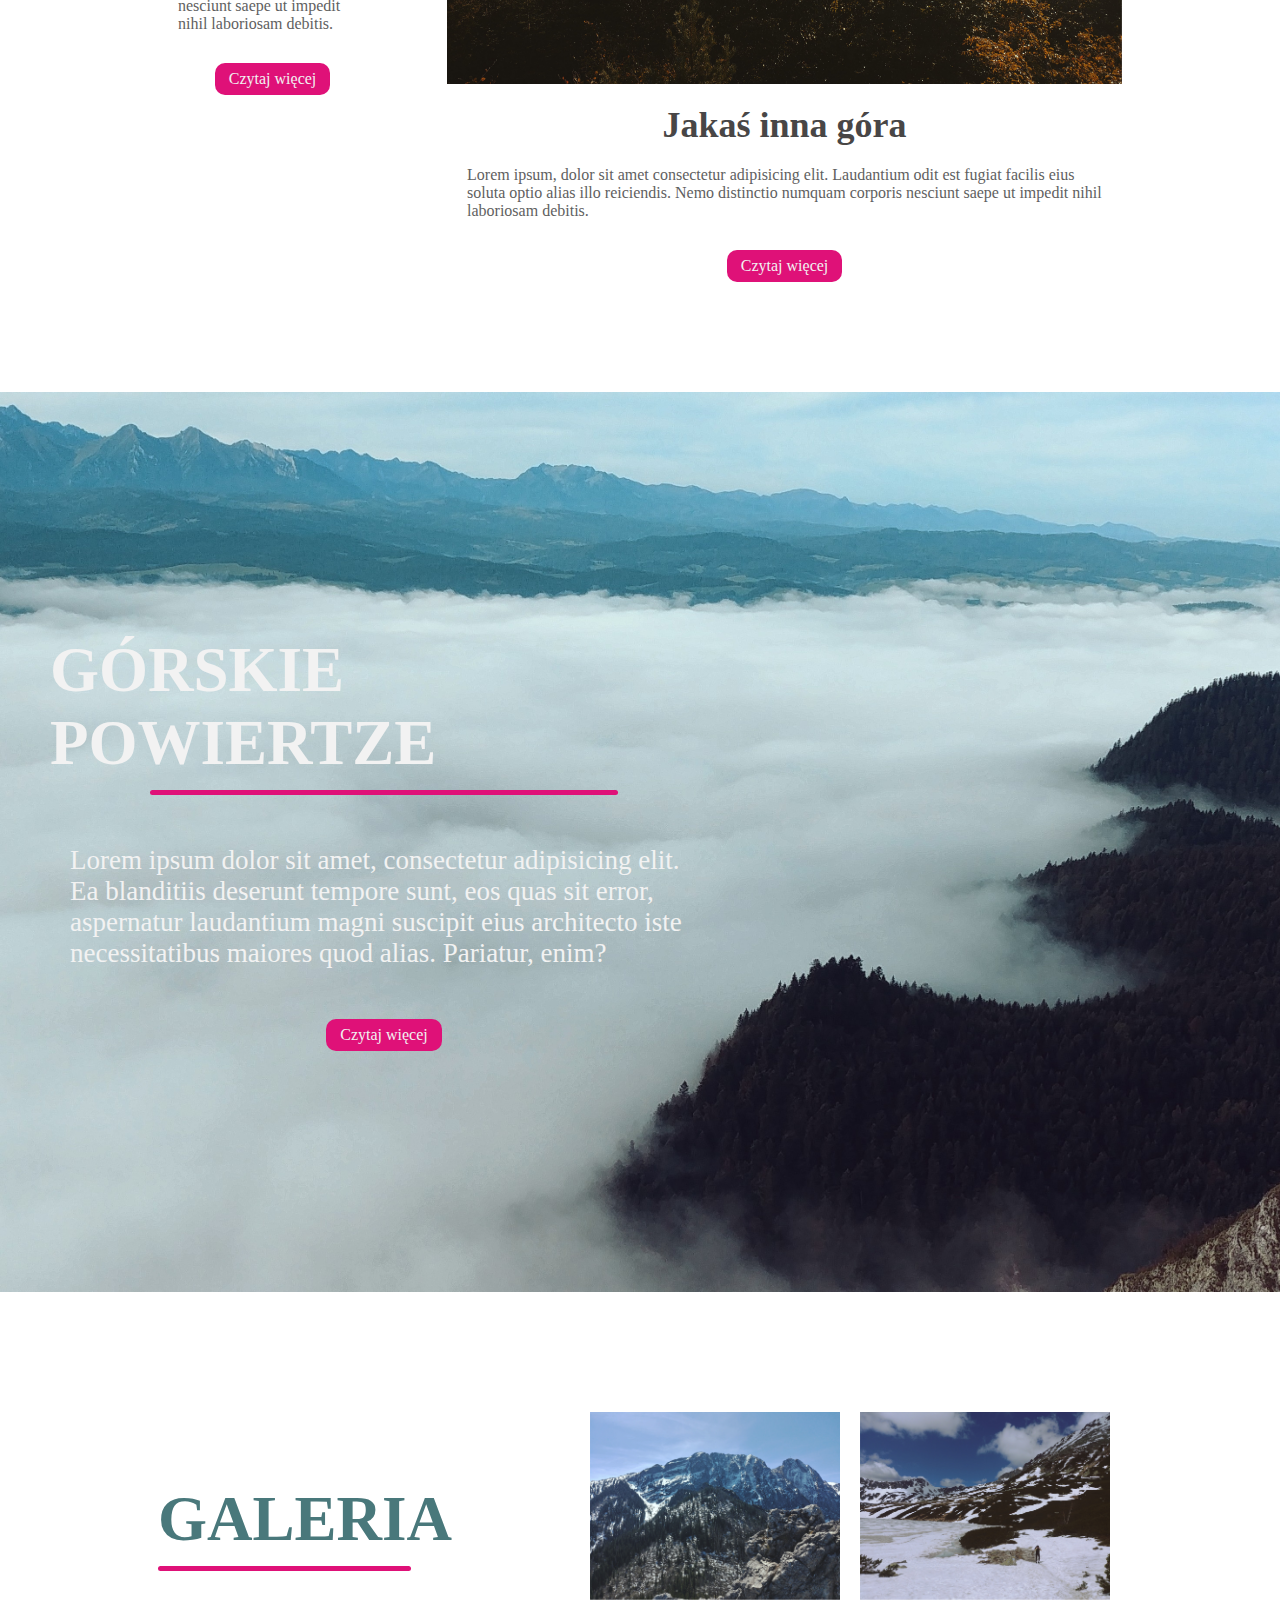
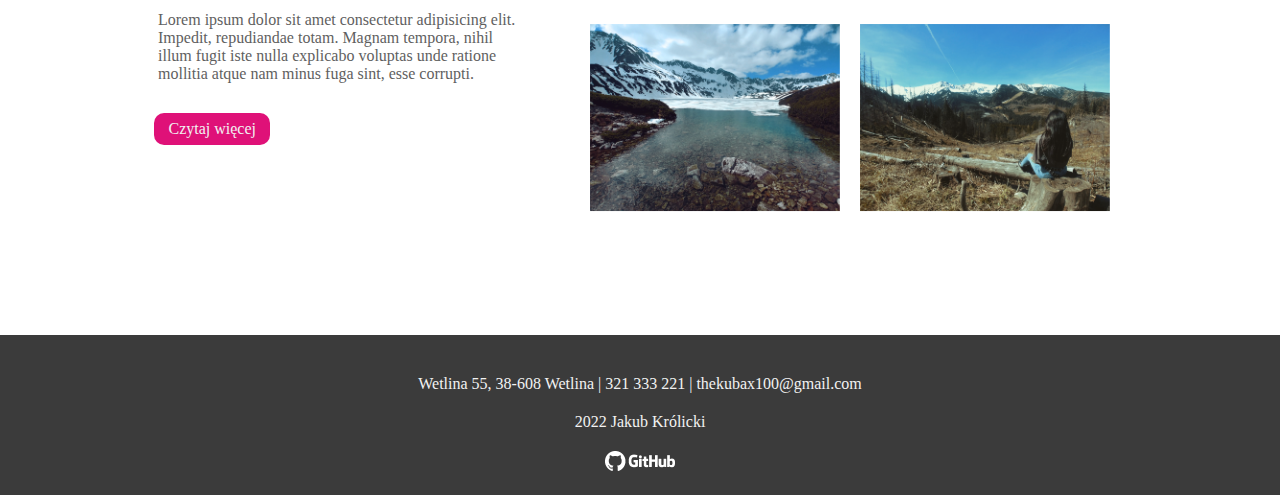
==== commit ac343437: "Pliki Cookies + baner" ====
--- a/index.html
+++ b/index.html
@@ -89,6 +89,11 @@
         <img src="./img/top.png" alt="" class="topimg">
     </a>
 
+    <div class="cookie">
+        <h1>Ta strona używa plików cookie</h1>
+        <button class="acceptCookie">Rozumiem</button>
+    </div>
+
     <script src="./script.js" type="text/javascript"></script>
 </body>
 </html>--- a/style.css
+++ b/style.css
@@ -359,6 +359,7 @@
    opacity: 0;
    pointer-events: none;
    transition: all 0.3s;
+   z-index: 1;
 }
 
 .topimg{
@@ -416,4 +417,44 @@
     font-size: 7vmin;
     color: #49787b;
     margin: 0px auto; 
+}
+
+.cookie{
+    position: fixed;
+    display: none;
+    align-items: center;
+    justify-content: center;
+    bottom: 0px;
+    width: 100%;
+    background: #484646e3;
+    padding: 20px;
+    color: var(--color);
+    font-size: 1.5vmin;
+    font-family: Arial, Helvetica, sans-serif;
+    font-weight: normal;
+    transition: bottom 1s ease-out;
+}
+
+.cookie h1{
+    font-weight: lighter;
+    margin-right: 20px;
+}
+
+.cookie .acceptCookie{
+    padding: 10px 20px;
+    background: var(--pink);
+    border: none;
+    border-radius: 5px;
+    color: var(--color);
+    cursor: pointer;
+    font-size: 2.5vmin;
+}
+
+.cookie.hide{
+    bottom: -80px;
+    transition: bottom 1s ease-out;
+}
+
+.cookie.add{
+    display: flex;
 }